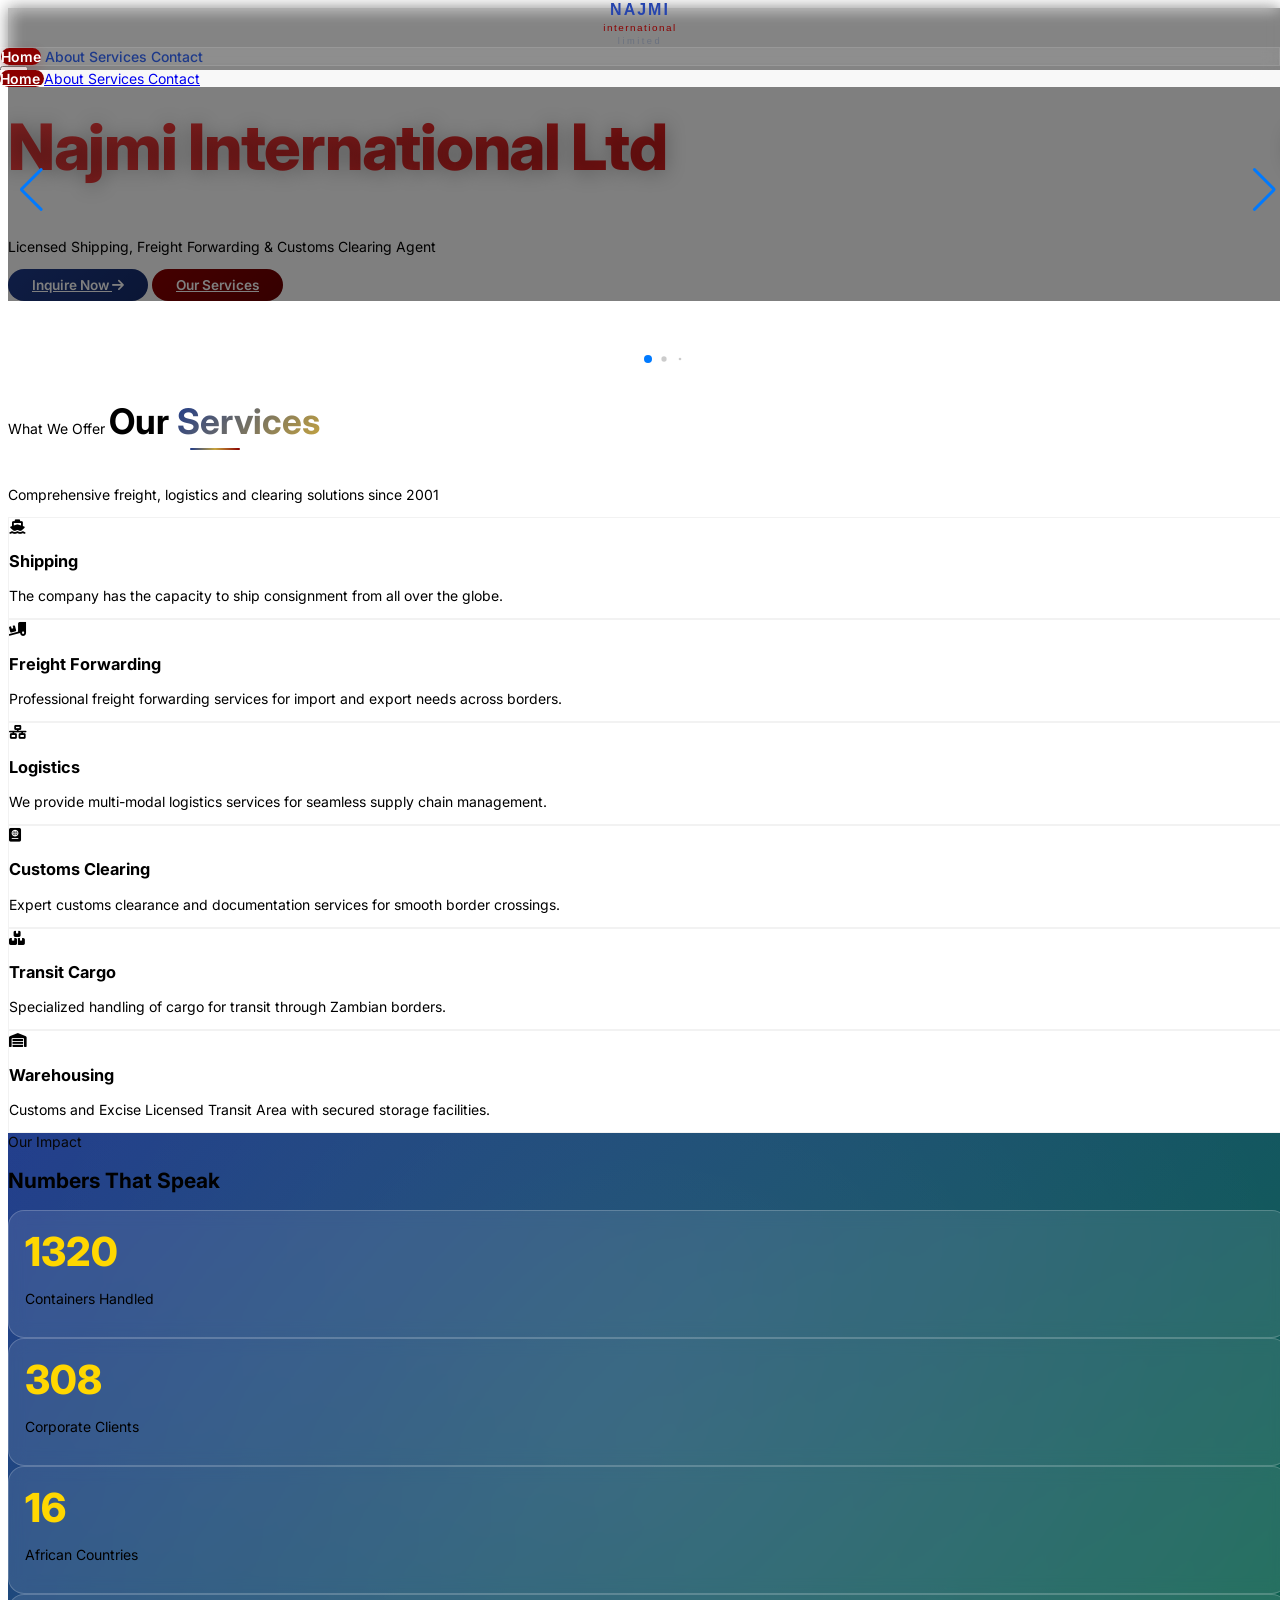
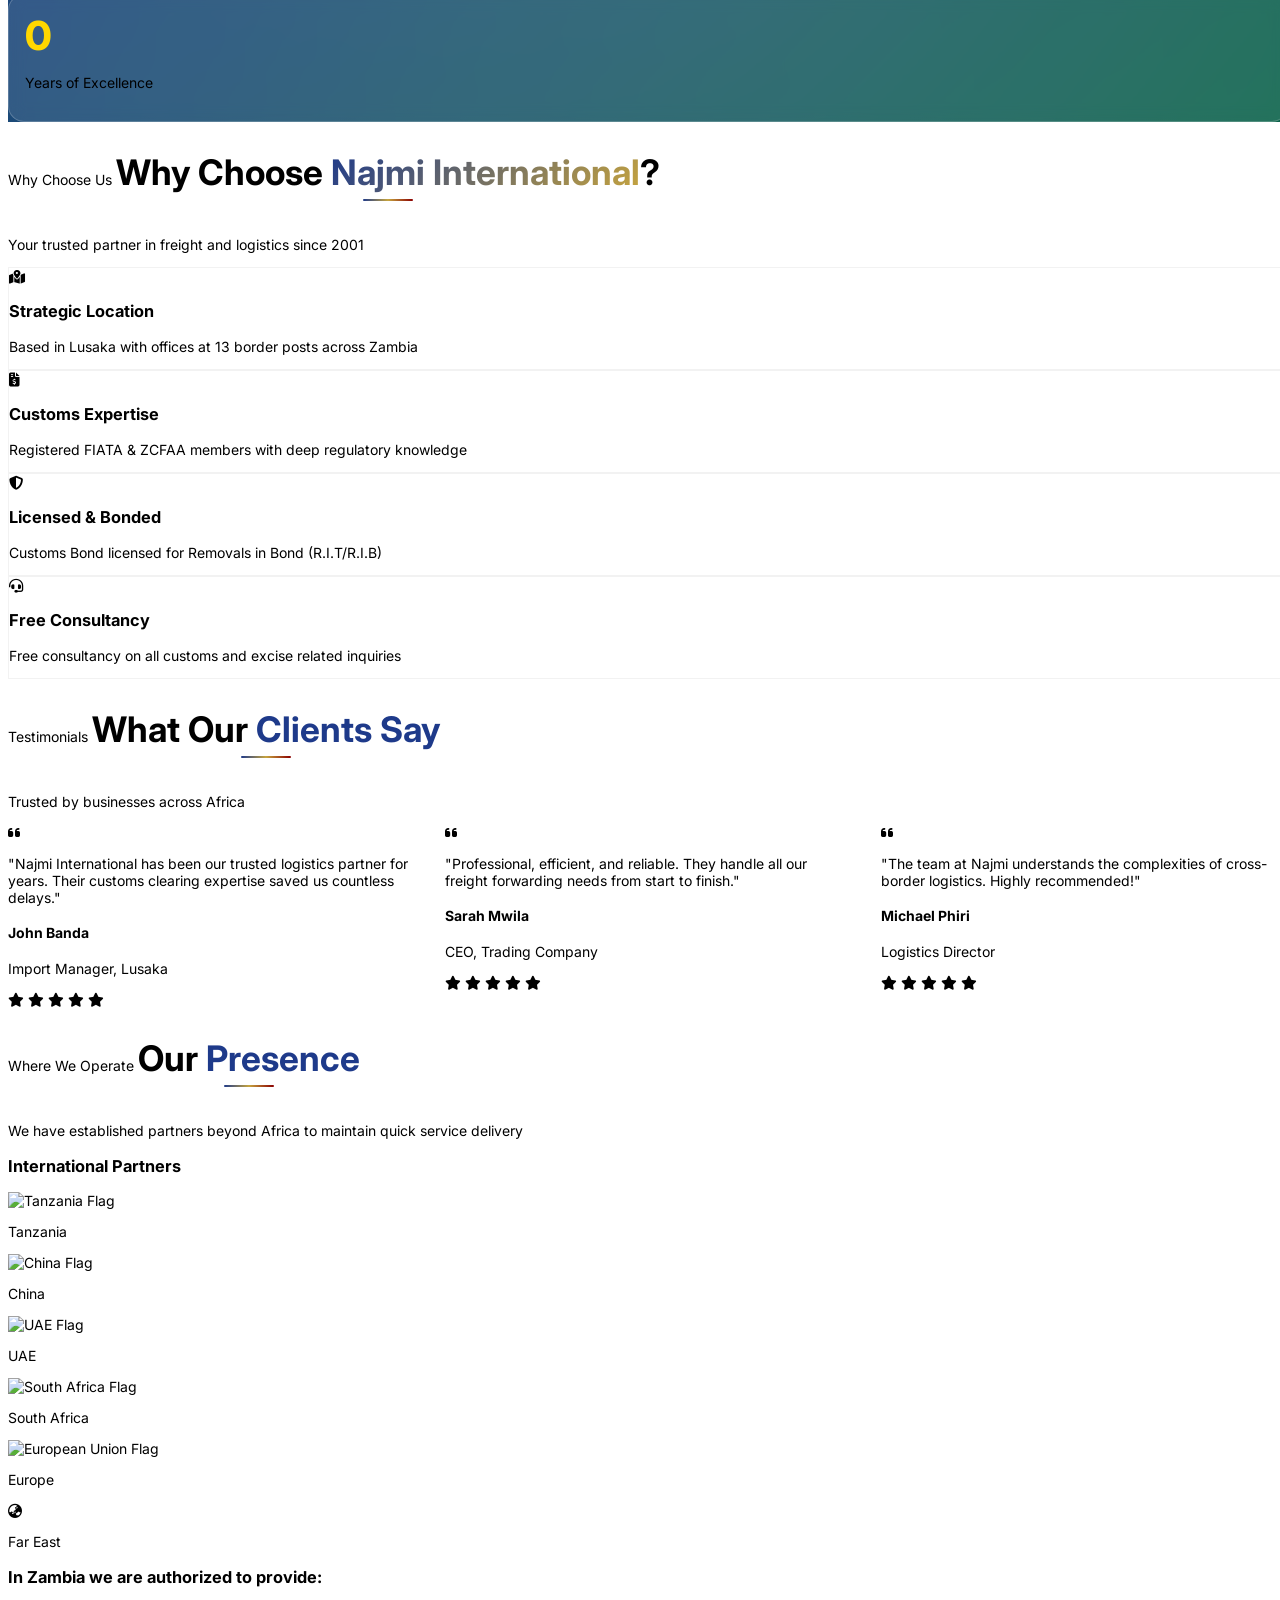
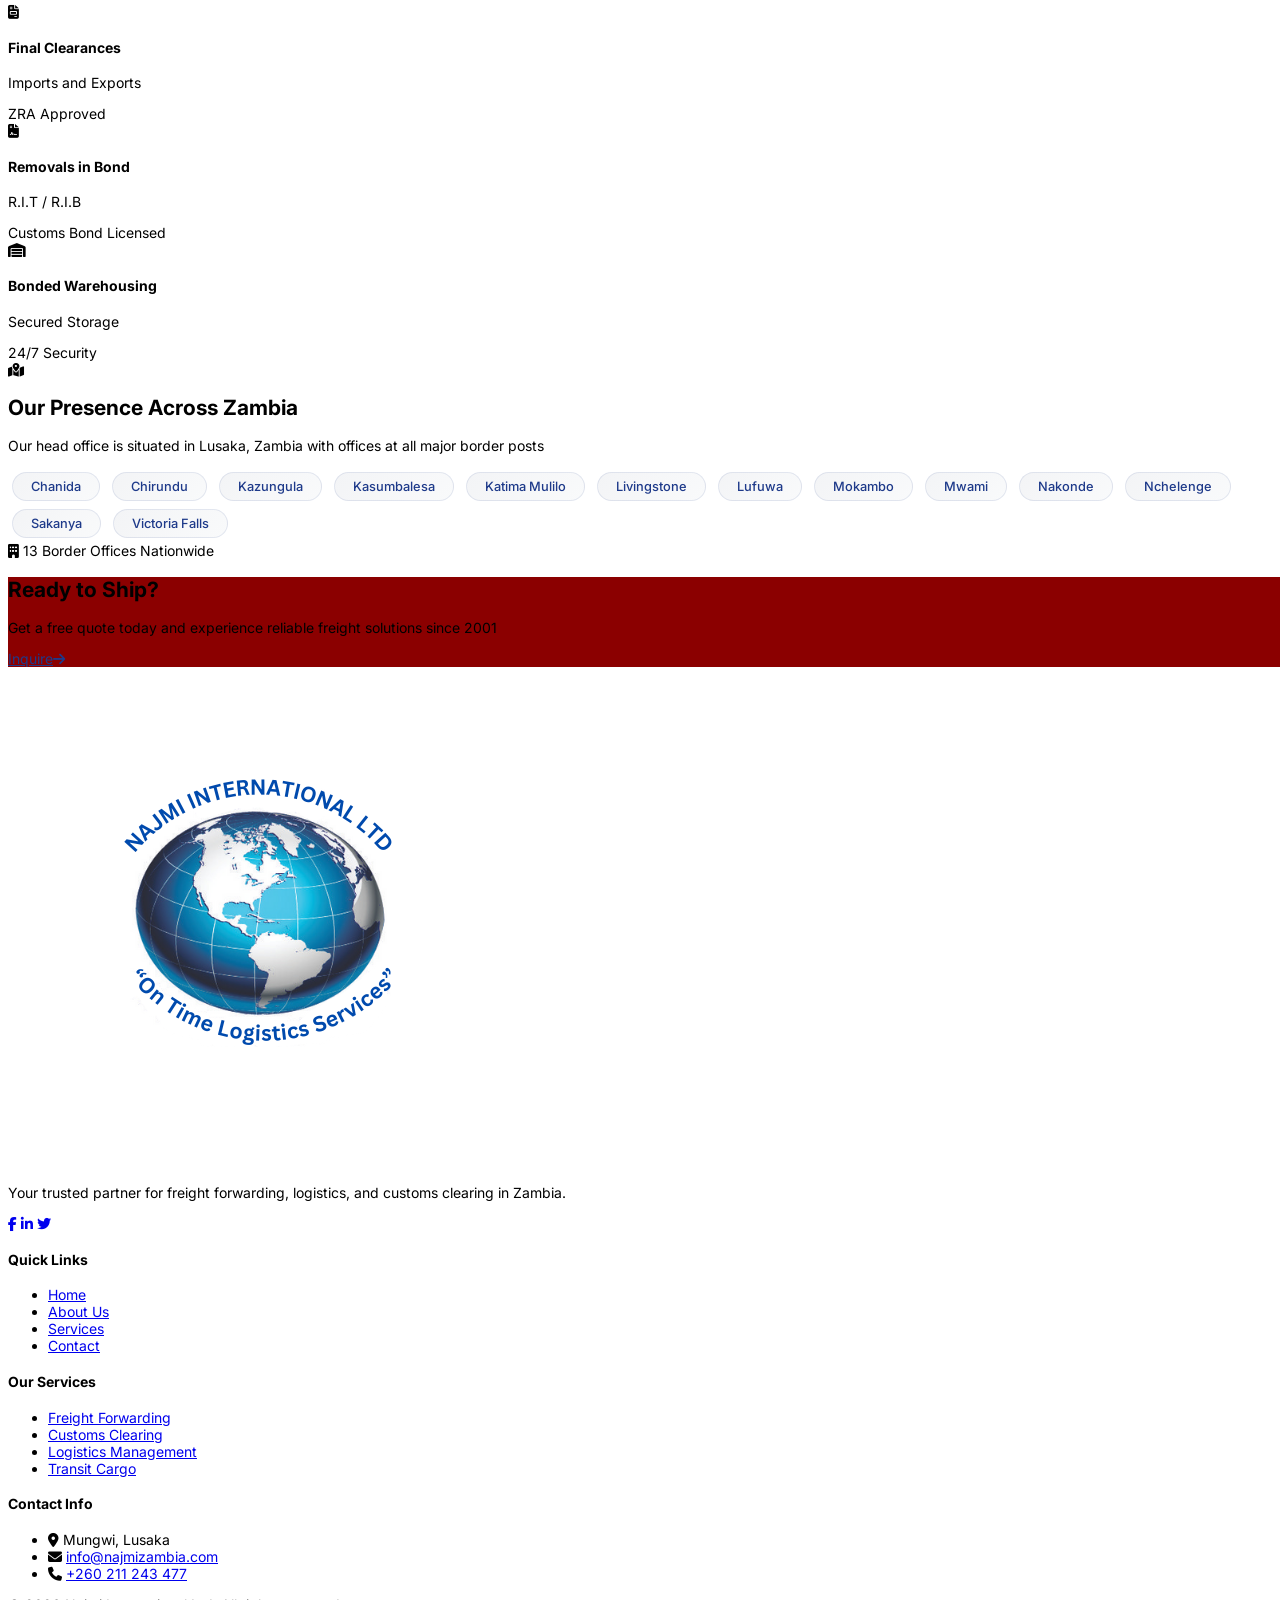
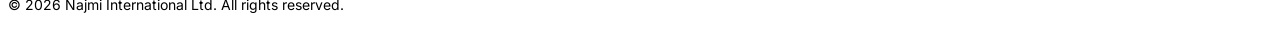
==== index.html @ b6bee26d "Initial commit - Najmi Website" ====
<!DOCTYPE html>
<html lang="en">
<head>
    <meta charset="UTF-8">
    <meta name="viewport" content="width=device-width, initial-scale=1.0">
    <title>Najmi International Ltd - Freight, Logistics & Clearing Services Zambia</title>
    <meta name="description" content="Najmi International Ltd provides freight forwarding, logistics, and customs clearing services in Lusaka, Zambia. Import, export, and transit cargo solutions since 2001.">
    
    <script src="https://cdn.tailwindcss.com"></script>
    <link rel="stylesheet" href="https://cdn.jsdelivr.net/npm/swiper@11/swiper-bundle.min.css"/>
    <link rel="stylesheet" href="https://cdnjs.cloudflare.com/ajax/libs/font-awesome/6.5.1/css/all.min.css">
    <link href="https://unpkg.com/aos@2.3.1/dist/aos.css" rel="stylesheet">
    <link href="https://fonts.googleapis.com/css2?family=Inter:opsz,wght@14..32,300;14..32,400;14..32,500;14..32,600;14..32,700;14..32,800&display=swap" rel="stylesheet">
    
    <style>
        /* ===== PREVENT HORIZONTAL SCROLL ON MOBILE ===== */
        html, body {
            overflow-x: hidden !important;
            width: 100% !important;
        }
        
        img {
            max-width: 100%;
            height: auto;
        }

        /* ===== FIX HERO IMAGES ZOOMING ON MOBILE ===== */
        @media (max-width: 768px) {
            .heroSwiper .swiper-slide .absolute.inset-0.bg-cover {
                background-size: contain !important;
                background-color: #0a1628 !important;
                background-position: center !important;
            }
        }

        :root {
            --primary-blue: #1E3A8A;
            --primary-blue-dark: #152C6B;
            --primary-blue-light: #2563EB;
            --dark-red: #8B0000;
            --dark-red-dark: #6B0000;
            --accent-gold: #C6A43F;
            --accent-gold-light: #D4B85C;
            --light-bg: #F8F9FA;
            --card-bg: #FFFFFF;
        }
        
        body {
            font-family: 'Inter', system-ui, -apple-system, sans-serif;
            font-size: 14px;
        }
        
        #navbar { transition: none !important; }
        
        .hero-heading {
            font-size: 2.5rem;
            font-weight: 800;
            letter-spacing: -0.02em;
            background: linear-gradient(135deg, #FFFFFF, rgba(255,255,255,0.9));
            -webkit-background-clip: text;
            background-clip: text;
            color: transparent;
            text-shadow: 0 2px 20px rgba(0,0,0,0.3);
        }
        
        /* Red hero heading for truck slide */
        .hero-heading-red {
            font-size: 2.5rem;
            font-weight: 800;
            letter-spacing: -0.02em;
            background: linear-gradient(135deg, #FF4444, #CC0000);
            -webkit-background-clip: text;
            background-clip: text;
            color: transparent;
            text-shadow: 0 2px 20px rgba(0,0,0,0.3);
        }
        
        @media (min-width: 768px) {
            .hero-heading, .hero-heading-red { font-size: 3.5rem !important; }
        }
        @media (min-width: 1024px) {
            .hero-heading, .hero-heading-red { font-size: 4rem !important; }
        }
        
        /* Push content down on ALL slides */
        .slide-content {
            margin-top: 100px;
        }
        
        @media (max-width: 768px) {
            .slide-content {
                margin-top: 50px;
            }
        }
        
        /* Full dark overlay that covers entire slide */
        .slide-overlay-dark {
            position: absolute;
            inset: 0;
            background: rgba(0, 0, 0, 0.5);
            z-index: 5;
        }
        
        @keyframes floatPremium {
            0%, 100% { transform: translateY(0px) rotate(0deg); }
            50% { transform: translateY(-10px) rotate(2deg); }
        }
        .float-icon { animation: floatPremium 4s ease-in-out infinite; }
        
        .gradient-text {
            background: linear-gradient(135deg, var(--primary-blue), var(--accent-gold), var(--dark-red));
            -webkit-background-clip: text;
            background-clip: text;
            color: transparent;
            background-size: 200% 200%;
            animation: gradientShift 5s ease infinite;
        }
        
        @keyframes gradientShift {
            0%, 100% { background-position: 0% 50%; }
            50% { background-position: 100% 50%; }
        }
        
        /* Stats Section - Blue & Green Theme */
        .stats-bg {
            background: linear-gradient(135deg, #1E3A8A, #065f46);
            position: relative;
            overflow: hidden;
        }
        
        .stats-bg::before {
            content: '';
            position: absolute;
            top: -50%;
            left: -50%;
            width: 200%;
            height: 200%;
            background: radial-gradient(circle, rgba(255,255,255,0.08) 0%, transparent 70%);
            animation: rotateBg 20s linear infinite;
        }
        
        @keyframes rotateBg {
            from { transform: rotate(0deg); }
            to { transform: rotate(360deg); }
        }
        
        .service-card {
            position: relative;
            overflow: hidden;
            transition: all 0.5s cubic-bezier(0.4, 0, 0.2, 1);
            border: 1px solid rgba(0,0,0,0.05);
            background: var(--card-bg);
        }
        
        .service-card::before {
            content: '';
            position: absolute;
            top: 0;
            left: -100%;
            width: 100%;
            height: 100%;
            background: linear-gradient(90deg, transparent, rgba(30, 58, 138, 0.08), rgba(198, 164, 63, 0.05), transparent);
            transition: left 0.6s ease;
            pointer-events: none;
        }
        
        .service-card:hover::before { left: 100%; }
        .service-card:hover { 
            transform: translateY(-8px); 
            box-shadow: 0 20px 35px -15px rgba(30, 58, 138, 0.2);
        }
        
        .stats-card { 
            transition: all 0.4s cubic-bezier(0.4, 0, 0.2, 1);
            backdrop-filter: blur(8px);
            background: rgba(255,255,255,0.1);
            border-radius: 16px;
            padding: 1rem;
            border: 1px solid rgba(255,255,255,0.2);
        }
        .stats-card:hover { 
            transform: translateY(-5px) scale(1.02);
            background: rgba(255,255,255,0.2);
        }
        
        .why-card { 
            transition: all 0.5s cubic-bezier(0.4, 0, 0.2, 1);
            background: var(--card-bg);
            border: 1px solid rgba(0,0,0,0.05);
        }
        .why-card:hover { 
            transform: translateY(-5px); 
            box-shadow: 0 20px 30px -12px rgba(30, 58, 138, 0.12);
            border-color: var(--primary-blue);
        }
        
        .testimonial-card { 
            transition: all 0.5s cubic-bezier(0.4, 0, 0.2, 1);
            background: var(--card-bg);
        }
        .testimonial-card:hover { 
            transform: translateY(-5px); 
            box-shadow: 0 20px 35px -15px rgba(30, 58, 138, 0.15);
        }
        
        .btn-primary {
            background: linear-gradient(135deg, var(--primary-blue), var(--primary-blue-dark));
            color: white;
            padding: 8px 24px;
            border-radius: 9999px;
            font-weight: 600;
            font-size: 0.85rem;
            transition: all 0.4s ease;
            display: inline-block;
        }
        
        .btn-primary:hover {
            transform: translateY(-3px);
            box-shadow: 0 12px 25px -8px rgba(30, 58, 138, 0.4);
        }
        
        .btn-secondary {
            background: linear-gradient(135deg, var(--dark-red), var(--dark-red-dark));
            color: white;
            padding: 8px 24px;
            border-radius: 9999px;
            font-weight: 600;
            font-size: 0.85rem;
            transition: all 0.4s ease;
            display: inline-block;
        }
        
        .btn-secondary:hover {
            transform: translateY(-3px);
            box-shadow: 0 12px 25px -8px rgba(139, 0, 0, 0.4);
        }
        
        .section-title {
            position: relative;
            display: inline-block;
            font-size: 1.8rem;
        }
        
        @media (min-width: 768px) {
            .section-title { font-size: 2.2rem !important; }
        }
        
        .section-title::after {
            content: '';
            position: absolute;
            bottom: -8px;
            left: 50%;
            transform: translateX(-50%);
            width: 50px;
            height: 2px;
            background: linear-gradient(90deg, var(--primary-blue), var(--accent-gold), var(--dark-red));
            border-radius: 2px;
        }
        
        .counter {
            font-size: 2rem;
            font-weight: 800;
            color: #FFD700;
        }
        
        @media (min-width: 768px) {
            .counter { font-size: 2.5rem; }
        }
        
        /* New Card Styles */
        .auth-card {
            transition: all 0.4s cubic-bezier(0.4, 0, 0.2, 1);
        }
        .auth-card:hover {
            transform: translateY(-8px) scale(1.02);
        }
        
        /* Pulse animation for cards */
        @keyframes cardPulse {
            0% { box-shadow: 0 0 0 0 rgba(30, 58, 138, 0.2); }
            70% { box-shadow: 0 0 0 10px rgba(30, 58, 138, 0); }
            100% { box-shadow: 0 0 0 0 rgba(30, 58, 138, 0); }
        }
        .auth-card {
            animation: cardPulse 2.5s ease-out infinite;
        }
        .auth-card:hover {
            animation: none;
        }
        
        /* Office list styles */
        .office-item {
            display: inline-block;
            padding: 6px 18px;
            margin: 4px;
            background: linear-gradient(135deg, #F3F4F6, #F9FAFB);
            color: #1E3A8A;
            font-size: 0.8rem;
            font-weight: 500;
            border-radius: 30px;
            transition: all 0.3s ease;
            border: 1px solid rgba(30, 58, 138, 0.1);
        }
        .office-item:hover {
            background: #1E3A8A;
            color: white;
            transform: translateY(-2px);
            border-color: #1E3A8A;
        }
    </style>
</head>
<body class="bg-[#F8F9FA]">
    
    <div id="navbar-placeholder"></div>
    
    <!-- Hero Swiper -->
    <section class="pt-16">
        <div class="swiper heroSwiper h-[85vh] md:h-[80vh]">
            <div class="swiper-wrapper">
                <!-- FIRST SLIDE - Truck Image -->
                <div class="swiper-slide relative">
                    <div class="absolute inset-0 bg-cover bg-center" style="background-image: url('images/truck.png'); background-size: cover; background-position: center;"></div>
                    <div class="slide-overlay-dark"></div>
                    <div class="relative z-20 flex flex-col justify-center items-center h-full text-white text-center px-4 slide-content">
                        <div class="inline-block px-3 py-1 rounded-full bg-white/20 backdrop-blur-sm text-xs mb-3" data-aos="fade-up">
                            
                        </div>
                        <h1 class="text-3xl md:text-5xl lg:text-6xl font-bold mb-4 hero-heading-red" data-aos="fade-up" data-aos-delay="100">
                            Najmi International Ltd
                        </h1>
                        <p class="text-base md:text-lg mb-6 max-w-2xl" data-aos="fade-up" data-aos-delay="200">
                            Licensed Shipping, Freight Forwarding & Customs Clearing Agent
                        </p>
                        <div class="flex flex-col sm:flex-row gap-3 justify-center" data-aos="fade-up" data-aos-delay="300">
                            <a href="contact.html" class="btn-primary">
                                Inquire Now <i class="fas fa-arrow-right ml-2"></i>
                            </a>
                            <a href="services.html" class="btn-secondary">
                                Our Services </i>
                            </a>
                        </div>
                    </div>
                </div>
                
                <!-- SECOND SLIDE - Plane Image -->
                <div class="swiper-slide relative">
                    <div class="absolute inset-0 bg-cover bg-center" style="background-image: url('images/plane.png'); background-size: cover; background-position: center;"></div>
                    <div class="slide-overlay-dark"></div>
                    <div class="relative z-20 flex flex-col justify-center items-center h-full text-white text-center px-4 slide-content">
                        <div class="inline-block px-3 py-1 rounded-full bg-white/20 backdrop-blur-sm text-xs mb-3" data-aos="fade-up">
                            
                        </div>
                        <h2 class="text-3xl md:text-5xl lg:text-6xl font-bold mb-4 hero-heading" data-aos="fade-up" data-aos-delay="100">
                            Global Air Cargo
                        </h2>
                        <p class="text-base md:text-lg mb-6 max-w-2xl" data-aos="fade-up" data-aos-delay="200">
                            Fast and reliable air freight solutions worldwide
                        </p>
                        <div data-aos="fade-up" data-aos-delay="300">
                            <a href="services.html" class="btn-secondary">
                                Learn More <i class="fas fa-arrow-right ml-2"></i>
                            </a>
                        </div>
                    </div>
                </div>
                
                <!-- THIRD SLIDE - Container Ship Image -->
                <div class="swiper-slide relative">
                    <div class="absolute inset-0 bg-cover bg-center" style="background-image: url('https://images.unsplash.com/photo-1586528116311-ad8dd3c8310d?w=1920&h=1080&fit=crop'); background-size: cover;"></div>
                    <div class="slide-overlay-dark"></div>
                    <div class="relative z-20 flex flex-col justify-center items-center h-full text-white text-center px-4 slide-content">
                        <div class="inline-block px-3 py-1 rounded-full bg-white/20 backdrop-blur-sm text-xs mb-3" data-aos="fade-up">
                            <i class="fas fa-trophy mr-1"></i> Since 2001
                        </div>
                        <h2 class="text-3xl md:text-5xl lg:text-6xl font-bold mb-4 hero-heading" data-aos="fade-up" data-aos-delay="100">
                            On Time Logistic Services
                        </h2>
                        <p class="text-base md:text-lg mb-6 max-w-2xl" data-aos="fade-up" data-aos-delay="200">
                            Reliable cargo solutions across Africa and worldwide
                        </p>
                        <div data-aos="fade-up" data-aos-delay="300">
                            <a href="services.html" class="btn-secondary">
                                Learn More <i class="fas fa-arrow-right ml-2"></i>
                            </a>
                        </div>
                    </div>
                </div>
                
                <!-- FOURTH SLIDE - Container Ship at Sea -->
                <div class="swiper-slide relative">
                    <div class="absolute inset-0 bg-cover bg-center" style="background-image: url('https://images.unsplash.com/photo-1494412574643-ff11b0a5c1c3?w=1920&h=1080&fit=crop'); background-size: cover;"></div>
                    <div class="slide-overlay-dark"></div>
                    <div class="relative z-20 flex flex-col justify-center items-center h-full text-white text-center px-4 slide-content">
                        <div class="inline-block px-3 py-1 rounded-full bg-white/20 backdrop-blur-sm text-xs mb-3" data-aos="fade-up">
                            <i class="fas fa-globe-africa mr-1"></i> FIATA & ZCFAA Member
                        </div>
                        <h2 class="text-3xl md:text-5xl lg:text-6xl font-bold mb-4 hero-heading" data-aos="fade-up" data-aos-delay="100">
                            Global Logistics Partner
                        </h2>
                        <p class="text-base md:text-lg mb-6 max-w-2xl" data-aos="fade-up" data-aos-delay="200">
                            Connecting Zambia to the world through seamless freight solutions
                        </p>
                        <div data-aos="fade-up" data-aos-delay="300">
                            <a href="contact.html" class="btn-primary">
                                Contact Us <i class="fas fa-arrow-right ml-2"></i>
                            </a>
                        </div>
                    </div>
                </div>
            </div>
            <div class="swiper-pagination"></div>
            <div class="swiper-button-next text-white"></div>
            <div class="swiper-button-prev text-white"></div>
        </div>
    </section>
    
    <!-- Services Section -->
    <section class="py-16 px-6">
        <div class="container mx-auto">
            <div class="text-center mb-10">
                <span class="text-xs uppercase tracking-wider text-[#1E3A8A] font-semibold" data-aos="fade-up">What We Offer</span>
                <h2 class="text-2xl md:text-3xl font-bold mt-2 section-title" data-aos="fade-up" data-aos-delay="50">
                    Our <span class="gradient-text">Services</span>
                </h2>
                <p class="text-gray-600 text-sm max-w-2xl mx-auto mt-4" data-aos="fade-up" data-aos-delay="100">
                    Comprehensive freight, logistics and clearing solutions since 2001
                </p>
            </div>
            
            <div class="grid md:grid-cols-2 lg:grid-cols-3 gap-5">
                <!-- Shipping -->
                <div class="service-card bg-white rounded-xl p-5 shadow-md" data-aos="fade-up" data-aos-delay="0">
                    <div class="w-12 h-12 rounded-xl bg-blue-100 flex items-center justify-center mb-3 float-icon">
                        <i class="fas fa-ship text-xl text-blue-700"></i>
                    </div>
                    <h3 class="font-bold text-base mb-2">Shipping</h3>
                    <p class="text-gray-600 text-xs leading-relaxed">The company has the capacity to ship consignment from all over the globe.</p>
                </div>
                
                <!-- Freight Forwarding -->
                <div class="service-card bg-white rounded-xl p-5 shadow-md" data-aos="fade-up" data-aos-delay="100">
                    <div class="w-12 h-12 rounded-xl bg-red-100 flex items-center justify-center mb-3 float-icon" style="animation-delay: 0.5s;">
                        <i class="fas fa-truck-ramp-box text-xl text-red-700"></i>
                    </div>
                    <h3 class="font-bold text-base mb-2">Freight Forwarding</h3>
                    <p class="text-gray-600 text-xs leading-relaxed">Professional freight forwarding services for import and export needs across borders.</p>
                </div>
                
                <!-- Logistics -->
                <div class="service-card bg-white rounded-xl p-5 shadow-md" data-aos="fade-up" data-aos-delay="200">
                    <div class="w-12 h-12 rounded-xl bg-blue-100 flex items-center justify-center mb-3 float-icon" style="animation-delay: 1s;">
                        <i class="fas fa-network-wired text-xl text-blue-700"></i>
                    </div>
                    <h3 class="font-bold text-base mb-2">Logistics</h3>
                    <p class="text-gray-600 text-xs leading-relaxed">We provide multi-modal logistics services for seamless supply chain management.</p>
                </div>
                
                <!-- Customs Clearing -->
                <div class="service-card bg-white rounded-xl p-5 shadow-md" data-aos="fade-up" data-aos-delay="300">
                    <div class="w-12 h-12 rounded-xl bg-red-100 flex items-center justify-center mb-3 float-icon" style="animation-delay: 1.5s;">
                        <i class="fas fa-passport text-xl text-red-700"></i>
                    </div>
                    <h3 class="font-bold text-base mb-2">Customs Clearing</h3>
                    <p class="text-gray-600 text-xs leading-relaxed">Expert customs clearance and documentation services for smooth border crossings.</p>
                </div>
                
                <!-- Transit Cargo -->
                <div class="service-card bg-white rounded-xl p-5 shadow-md" data-aos="fade-up" data-aos-delay="400">
                    <div class="w-12 h-12 rounded-xl bg-blue-100 flex items-center justify-center mb-3 float-icon" style="animation-delay: 2s;">
                        <i class="fas fa-boxes text-xl text-blue-700"></i>
                    </div>
                    <h3 class="font-bold text-base mb-2">Transit Cargo</h3>
                    <p class="text-gray-600 text-xs leading-relaxed">Specialized handling of cargo for transit through Zambian borders.</p>
                </div>
                
                <!-- Warehousing -->
                <div class="service-card bg-white rounded-xl p-5 shadow-md" data-aos="fade-up" data-aos-delay="500">
                    <div class="w-12 h-12 rounded-xl bg-red-100 flex items-center justify-center mb-3 float-icon" style="animation-delay: 2.5s;">
                        <i class="fas fa-warehouse text-xl text-red-700"></i>
                    </div>
                    <h3 class="font-bold text-base mb-2">Warehousing</h3>
                    <p class="text-gray-600 text-xs leading-relaxed">Customs and Excise Licensed Transit Area with secured storage facilities.</p>
                </div>
            </div>
        </div>
    </section>
    
    <!-- Stats Section - Blue & Green Theme -->
    <section class="stats-bg py-12 px-6 relative overflow-hidden">
        <div class="container mx-auto relative z-10">
            <div class="text-center mb-8">
                <span class="text-xs uppercase tracking-wider text-white/80 font-semibold" data-aos="fade-up">Our Impact</span>
                <h2 class="text-2xl md:text-3xl font-bold mt-2 text-white" data-aos="fade-up" data-aos-delay="50">Numbers That <span class="text-[#FFD700]">Speak</span></h2>
            </div>
            <div class="grid md:grid-cols-4 gap-4 text-center text-white">
                <div class="stats-card" data-aos="zoom-in" data-aos-delay="0">
                    <div class="text-3xl md:text-4xl font-extrabold mb-1 counter" data-target="1500">0</div>
                    <p class="text-[10px] uppercase tracking-wider text-white/80">Containers Handled</p>
                </div>
                <div class="stats-card" data-aos="zoom-in" data-aos-delay="100">
                    <div class="text-3xl md:text-4xl font-extrabold mb-1 counter" data-target="350">0</div>
                    <p class="text-[10px] uppercase tracking-wider text-white/80">Corporate Clients</p>
                </div>
                <div class="stats-card" data-aos="zoom-in" data-aos-delay="200">
                    <div class="text-3xl md:text-4xl font-extrabold mb-1 counter" data-target="18">0</div>
                    <p class="text-[10px] uppercase tracking-wider text-white/80">African Countries</p>
                </div>
                <div class="stats-card" data-aos="zoom-in" data-aos-delay="300">
                    <div class="text-3xl md:text-4xl font-extrabold mb-1 counter" data-target="24">0</div>
                    <p class="text-[10px] uppercase tracking-wider text-white/80">Years of Excellence</p>
                </div>
            </div>
        </div>
    </section>
    
    <!-- Why Choose Us -->
    <section class="py-16 px-6 bg-[#F8F9FA]">
        <div class="container mx-auto">
            <div class="text-center mb-10">
                <span class="text-xs uppercase tracking-wider text-[#1E3A8A] font-semibold" data-aos="fade-up">Why Choose Us</span>
                <h2 class="text-2xl md:text-3xl font-bold mt-2 section-title" data-aos="fade-up" data-aos-delay="50">Why Choose <span class="gradient-text">Najmi International</span>?</h2>
                <p class="text-gray-600 text-sm max-w-2xl mx-auto mt-4" data-aos="fade-up" data-aos-delay="100">Your trusted partner in freight and logistics since 2001</p>
            </div>
            
            <div class="grid md:grid-cols-2 lg:grid-cols-4 gap-5">
                <div class="why-card text-center p-5 rounded-xl bg-white shadow-sm" data-aos="flip-left" data-aos-delay="0">
                    <div class="w-14 h-14 rounded-xl flex items-center justify-center mx-auto mb-3 bg-blue-50">
                        <i class="fas fa-map-marked-alt text-xl text-blue-700"></i>
                    </div>
                    <h3 class="font-bold mb-2">Strategic Location</h3>
                    <p class="text-gray-600 text-xs leading-relaxed">Based in Lusaka with offices at 13 border posts across Zambia</p>
                </div>
                
                <div class="why-card text-center p-5 rounded-xl bg-white shadow-sm" data-aos="flip-left" data-aos-delay="100">
                    <div class="w-14 h-14 rounded-xl flex items-center justify-center mx-auto mb-3 bg-red-50">
                        <i class="fas fa-file-invoice-dollar text-xl text-red-700"></i>
                    </div>
                    <h3 class="font-bold mb-2">Customs Expertise</h3>
                    <p class="text-gray-600 text-xs leading-relaxed">Registered FIATA & ZCFAA members with deep regulatory knowledge</p>
                </div>
                
                <div class="why-card text-center p-5 rounded-xl bg-white shadow-sm" data-aos="flip-left" data-aos-delay="200">
                    <div class="w-14 h-14 rounded-xl flex items-center justify-center mx-auto mb-3 bg-blue-50">
                        <i class="fas fa-shield-alt text-xl text-blue-700"></i>
                    </div>
                    <h3 class="font-bold mb-2">Licensed & Bonded</h3>
                    <p class="text-gray-600 text-xs leading-relaxed">Customs Bond licensed for Removals in Bond (R.I.T/R.I.B)</p>
                </div>
                
                <div class="why-card text-center p-5 rounded-xl bg-white shadow-sm" data-aos="flip-left" data-aos-delay="300">
                    <div class="w-14 h-14 rounded-xl flex items-center justify-center mx-auto mb-3 bg-red-50">
                        <i class="fas fa-headset text-xl text-red-700"></i>
                    </div>
                    <h3 class="font-bold mb-2">Free Consultancy</h3>
                    <p class="text-gray-600 text-xs leading-relaxed">Free consultancy on all customs and excise related inquiries</p>
                </div>
            </div>
        </div>
    </section>
    
    <!-- Testimonials -->
    <section class="py-16 px-6">
        <div class="container mx-auto">
            <div class="text-center mb-10">
                <span class="text-xs uppercase tracking-wider text-[#1E3A8A] font-semibold" data-aos="fade-up">Testimonials</span>
                <h2 class="text-2xl md:text-3xl font-bold mt-2 section-title" data-aos="fade-up" data-aos-delay="50">What Our <span style="color: var(--primary-blue);">Clients Say</span></h2>
                <p class="text-gray-600 text-sm max-w-2xl mx-auto mt-4" data-aos="fade-up" data-aos-delay="100">Trusted by businesses across Africa</p>
            </div>
            
            <div class="swiper testimonialSwiper">
                <div class="swiper-wrapper">
                    <div class="swiper-slide">
                        <div class="testimonial-card bg-white rounded-xl p-6 shadow-md text-center">
                            <div class="w-12 h-12 rounded-full bg-blue-50 flex items-center justify-center mx-auto mb-3">
                                <i class="fas fa-quote-left text-lg text-blue-700"></i>
                            </div>
                            <p class="text-gray-600 mb-4 leading-relaxed text-sm">"Najmi International has been our trusted logistics partner for years. Their customs clearing expertise saved us countless delays."</p>
                            <h4 class="font-bold">John Banda</h4>
                            <p class="text-gray-500 text-xs">Import Manager, Lusaka</p>
                            <div class="flex justify-center mt-2 gap-1">
                                <i class="fas fa-star text-[#C6A43F] text-[10px]"></i>
                                <i class="fas fa-star text-[#C6A43F] text-[10px]"></i>
                                <i class="fas fa-star text-[#C6A43F] text-[10px]"></i>
                                <i class="fas fa-star text-[#C6A43F] text-[10px]"></i>
                                <i class="fas fa-star text-[#C6A43F] text-[10px]"></i>
                            </div>
                        </div>
                    </div>
                    
                    <div class="swiper-slide">
                        <div class="testimonial-card bg-white rounded-xl p-6 shadow-md text-center">
                            <div class="w-12 h-12 rounded-full bg-red-50 flex items-center justify-center mx-auto mb-3">
                                <i class="fas fa-quote-left text-lg text-red-700"></i>
                            </div>
                            <p class="text-gray-600 mb-4 leading-relaxed text-sm">"Professional, efficient, and reliable. They handle all our freight forwarding needs from start to finish."</p>
                            <h4 class="font-bold">Sarah Mwila</h4>
                            <p class="text-gray-500 text-xs">CEO, Trading Company</p>
                            <div class="flex justify-center mt-2 gap-1">
                                <i class="fas fa-star text-[#C6A43F] text-[10px]"></i>
                                <i class="fas fa-star text-[#C6A43F] text-[10px]"></i>
                                <i class="fas fa-star text-[#C6A43F] text-[10px]"></i>
                                <i class="fas fa-star text-[#C6A43F] text-[10px]"></i>
                                <i class="fas fa-star text-[#C6A43F] text-[10px]"></i>
                            </div>
                        </div>
                    </div>
                    
                    <div class="swiper-slide">
                        <div class="testimonial-card bg-white rounded-xl p-6 shadow-md text-center">
                            <div class="w-12 h-12 rounded-full bg-blue-50 flex items-center justify-center mx-auto mb-3">
                                <i class="fas fa-quote-left text-lg text-blue-700"></i>
                            </div>
                            <p class="text-gray-600 mb-4 leading-relaxed text-sm">"The team at Najmi understands the complexities of cross-border logistics. Highly recommended!"</p>
                            <h4 class="font-bold">Michael Phiri</h4>
                            <p class="text-gray-500 text-xs">Logistics Director</p>
                            <div class="flex justify-center mt-2 gap-1">
                                <i class="fas fa-star text-[#C6A43F] text-[10px]"></i>
                                <i class="fas fa-star text-[#C6A43F] text-[10px]"></i>
                                <i class="fas fa-star text-[#C6A43F] text-[10px]"></i>
                                <i class="fas fa-star text-[#C6A43F] text-[10px]"></i>
                                <i class="fas fa-star text-[#C6A43F] text-[10px]"></i>
                            </div>
                        </div>
                    </div>
                </div>
                <div class="swiper-pagination mt-6"></div>
            </div>
        </div>
    </section>
    
    <!-- Coverage Section - WITH FLAGS -->
    <section class="py-16 px-6 bg-[#F8F9FA]">
        <div class="container mx-auto">
            <div class="text-center mb-10">
                <span class="text-xs uppercase tracking-wider text-[#1E3A8A] font-semibold" data-aos="fade-up">Where We Operate</span>
                <h2 class="text-2xl md:text-3xl font-bold mt-2 section-title" data-aos="fade-up" data-aos-delay="50">Our <span style="color: var(--primary-blue);">Presence</span></h2>
                <p class="text-gray-600 text-sm max-w-2xl mx-auto mt-4" data-aos="fade-up" data-aos-delay="100">We have established partners beyond Africa to maintain quick service delivery</p>
            </div>
            
            <!-- International Partners - WITH FLAGS -->
            <div class="mb-12" data-aos="fade-up" data-aos-delay="150">
                <h3 class="text-center text-lg font-bold mb-6">International <span class="text-blue-700">Partners</span></h3>
                <div class="grid grid-cols-2 md:grid-cols-3 lg:grid-cols-6 gap-4">
                    <div class="bg-white rounded-xl p-4 text-center shadow-md hover:shadow-lg transition group">
                        <img src="https://flagcdn.com/w80/tz.png" alt="Tanzania Flag" class="w-12 h-8 mx-auto mb-2 shadow-sm rounded object-cover group-hover:scale-105 transition">
                        <p class="font-semibold text-sm">Tanzania</p>
                    </div>
                    <div class="bg-white rounded-xl p-4 text-center shadow-md hover:shadow-lg transition group">
                        <img src="https://flagcdn.com/w80/cn.png" alt="China Flag" class="w-12 h-8 mx-auto mb-2 shadow-sm rounded object-cover group-hover:scale-105 transition">
                        <p class="font-semibold text-sm">China</p>
                    </div>
                    <div class="bg-white rounded-xl p-4 text-center shadow-md hover:shadow-lg transition group">
                        <img src="https://flagcdn.com/w80/ae.png" alt="UAE Flag" class="w-12 h-8 mx-auto mb-2 shadow-sm rounded object-cover group-hover:scale-105 transition">
                        <p class="font-semibold text-sm">UAE</p>
                    </div>
                    <div class="bg-white rounded-xl p-4 text-center shadow-md hover:shadow-lg transition group">
                        <img src="https://flagcdn.com/w80/za.png" alt="South Africa Flag" class="w-12 h-8 mx-auto mb-2 shadow-sm rounded object-cover group-hover:scale-105 transition">
                        <p class="font-semibold text-sm">South Africa</p>
                    </div>
                    <div class="bg-white rounded-xl p-4 text-center shadow-md hover:shadow-lg transition group">
                        <img src="https://flagcdn.com/w80/eu.png" alt="European Union Flag" class="w-12 h-8 mx-auto mb-2 shadow-sm rounded object-cover group-hover:scale-105 transition">
                        <p class="font-semibold text-sm">Europe</p>
                    </div>
                    <div class="bg-white rounded-xl p-4 text-center shadow-md hover:shadow-lg transition group">
                        <div class="w-12 h-8 mx-auto mb-2 flex items-center justify-center">
                            <i class="fas fa-globe-asia text-3xl text-blue-600 group-hover:scale-105 transition"></i>
                        </div>
                        <p class="font-semibold text-sm">Far East</p>
                    </div>
                </div>
            </div>
            
            <!-- Zambia Authorized Services - NEW BEAUTIFUL CARDS -->
            <div class="text-center" data-aos="fade-up" data-aos-delay="200">
                <h3 class="text-center text-lg font-bold mb-6">In Zambia we are authorized to provide:</h3>
                <div class="grid md:grid-cols-3 gap-6 max-w-4xl mx-auto">
                    <!-- Card 1 - Final Clearances -->
                    <div class="auth-card bg-white rounded-2xl p-5 shadow-lg hover:shadow-2xl transition-all duration-300 relative overflow-hidden group">
                        <div class="absolute top-0 right-0 w-20 h-20 bg-gradient-to-br from-blue-500/10 to-transparent rounded-bl-full"></div>
                        <div class="w-14 h-14 bg-gradient-to-br from-blue-500 to-blue-600 rounded-xl flex items-center justify-center mb-4 shadow-md group-hover:scale-110 transition-transform duration-300">
                            <i class="fas fa-file-invoice text-xl text-white"></i>
                        </div>
                        <h4 class="text-md font-bold text-gray-800 mb-1">Final Clearances</h4>
                        <p class="text-xs text-gray-500">Imports and Exports</p>
                        <div class="mt-3 inline-block px-3 py-1 bg-blue-100 text-blue-600 rounded-full text-xs font-medium">ZRA Approved</div>
                    </div>
                    
                    <!-- Card 2 - Removals in Bond -->
                    <div class="auth-card bg-white rounded-2xl p-5 shadow-lg hover:shadow-2xl transition-all duration-300 relative overflow-hidden group">
                        <div class="absolute top-0 right-0 w-20 h-20 bg-gradient-to-br from-red-500/10 to-transparent rounded-bl-full"></div>
                        <div class="w-14 h-14 bg-gradient-to-br from-red-500 to-red-600 rounded-xl flex items-center justify-center mb-4 shadow-md group-hover:scale-110 transition-transform duration-300">
                            <i class="fas fa-file-contract text-xl text-white"></i>
                        </div>
                        <h4 class="text-md font-bold text-gray-800 mb-1">Removals in Bond</h4>
                        <p class="text-xs text-gray-500">R.I.T / R.I.B</p>
                        <div class="mt-3 inline-block px-3 py-1 bg-red-100 text-red-600 rounded-full text-xs font-medium">Customs Bond Licensed</div>
                    </div>
                    
                    <!-- Card 3 - Bonded Warehousing -->
                    <div class="auth-card bg-white rounded-2xl p-5 shadow-lg hover:shadow-2xl transition-all duration-300 relative overflow-hidden group">
                        <div class="absolute top-0 right-0 w-20 h-20 bg-gradient-to-br from-emerald-500/10 to-transparent rounded-bl-full"></div>
                        <div class="w-14 h-14 bg-gradient-to-br from-emerald-500 to-emerald-600 rounded-xl flex items-center justify-center mb-4 shadow-md group-hover:scale-110 transition-transform duration-300">
                            <i class="fas fa-warehouse text-xl text-white"></i>
                        </div>
                        <h4 class="text-md font-bold text-gray-800 mb-1">Bonded Warehousing</h4>
                        <p class="text-xs text-gray-500">Secured Storage</p>
                        <div class="mt-3 inline-block px-3 py-1 bg-emerald-100 text-emerald-600 rounded-full text-xs font-medium">24/7 Security</div>
                    </div>
                </div>
            </div>
        </div>
    </section>
    
    <!-- Border Offices Section - Clean Simple List -->
    <section class="py-12 px-6 bg-white">
        <div class="container mx-auto text-center">
            <div data-aos="fade-up">
                <i class="fas fa-map-marked-alt text-3xl text-blue-700 mb-3"></i>
                <h2 class="text-xl md:text-2xl font-bold mb-3">Our Presence Across Zambia</h2>
                <div class="w-16 h-0.5 bg-gradient-to-r from-blue-700 to-red-700 mx-auto mb-4"></div>
                <p class="text-gray-600 text-sm max-w-2xl mx-auto mb-8">
                    Our head office is situated in Lusaka, Zambia with offices at all major border posts
                </p>
                <div class="flex flex-wrap justify-center gap-2 max-w-3xl mx-auto">
                    <span class="office-item">Chanida</span>
                    <span class="office-item">Chirundu</span>
                    <span class="office-item">Kazungula</span>
                    <span class="office-item">Kasumbalesa</span>
                    <span class="office-item">Katima Mulilo</span>
                    <span class="office-item">Livingstone</span>
                    <span class="office-item">Lufuwa</span>
                    <span class="office-item">Mokambo</span>
                    <span class="office-item">Mwami</span>
                    <span class="office-item">Nakonde</span>
                    <span class="office-item">Nchelenge</span>
                    <span class="office-item">Sakanya</span>
                    <span class="office-item">Victoria Falls</span>
                </div>
                <div class="mt-6">
                    <span class="inline-flex items-center gap-2 px-4 py-2 bg-blue-100 text-blue-700 rounded-full text-xs">
                        <i class="fas fa-building"></i> 13 Border Offices Nationwide
                    </span>
                </div>
            </div>
        </div>
    </section>
    
    <!-- CTA Section -->
    <section class="py-12 px-6" style="background-color: #8B0000;">
        <div class="container mx-auto text-center text-white">
            <h2 class="text-xl md:text-2xl font-bold mb-3" data-aos="fade-up">Ready to Ship?</h2>
            <p class="text-sm mb-5 max-w-xl mx-auto opacity-90" data-aos="fade-up" data-aos-delay="100">Get a free quote today and experience reliable freight solutions since 2001</p>
            <a href="contact.html" class="inline-block bg-white px-6 py-2 rounded-full font-semibold text-sm transition hover:scale-105 shadow-md" style="color: #1E3A8A;" data-aos="fade-up" data-aos-delay="200">
                Inquire<i class="fas fa-arrow-right ml-2 text-xs"></i>
            </a>
        </div>
    </section>
    
    <div id="footer-placeholder"></div>
    
    <script src="https://cdn.jsdelivr.net/npm/swiper@11/swiper-bundle.min.js"></script>
    <script src="https://unpkg.com/aos@2.3.1/dist/aos.js"></script>
    <script src="js/main.js"></script>
    <script src="js/slider.js"></script>
    <script src="js/include.js"></script>
    <script>
        AOS.init({ duration: 1000, once: true, offset: 100 });
        
        function animateCounters() {
            const counters = document.querySelectorAll('.counter');
            const triggerBottom = window.innerHeight * 0.8;
            
            counters.forEach(counter => {
                if (counter.getAttribute('data-animated') === 'true') return;
                
                const rect = counter.getBoundingClientRect();
                if (rect.top < triggerBottom) {
                    counter.setAttribute('data-animated', 'true');
                    const target = parseInt(counter.getAttribute('data-target'));
                    let current = 0;
                    const increment = target / 50;
                    
                    const updateCounter = () => {
                        if (current < target) {
                            current += increment;
                            counter.textContent = Math.ceil(current);
                            requestAnimationFrame(updateCounter);
                        } else {
                            counter.textContent = target;
                        }
                    };
                    updateCounter();
                }
            });
        }
        
        window.addEventListener('scroll', animateCounters);
        window.addEventListener('load', animateCounters);
        animateCounters();
        
        // Initialize Swiper
        const heroSwiper = new Swiper('.heroSwiper', {
            loop: true,
            autoplay: {
                delay: 5000,
                disableOnInteraction: false,
            },
            pagination: {
                el: '.swiper-pagination',
                clickable: true,
            },
            navigation: {
                nextEl: '.swiper-button-next',
                prevEl: '.swiper-button-prev',
            },
        });
        
        const testimonialSwiper = new Swiper('.testimonialSwiper', {
            loop: true,
            autoplay: {
                delay: 4000,
                disableOnInteraction: false,
            },
            pagination: {
                el: '.swiper-pagination',
                clickable: true,
            },
            breakpoints: {
                640: { slidesPerView: 1 },
                768: { slidesPerView: 2 },
                1024: { slidesPerView: 3 },
            },
        });
    </script>
</body>
</html>
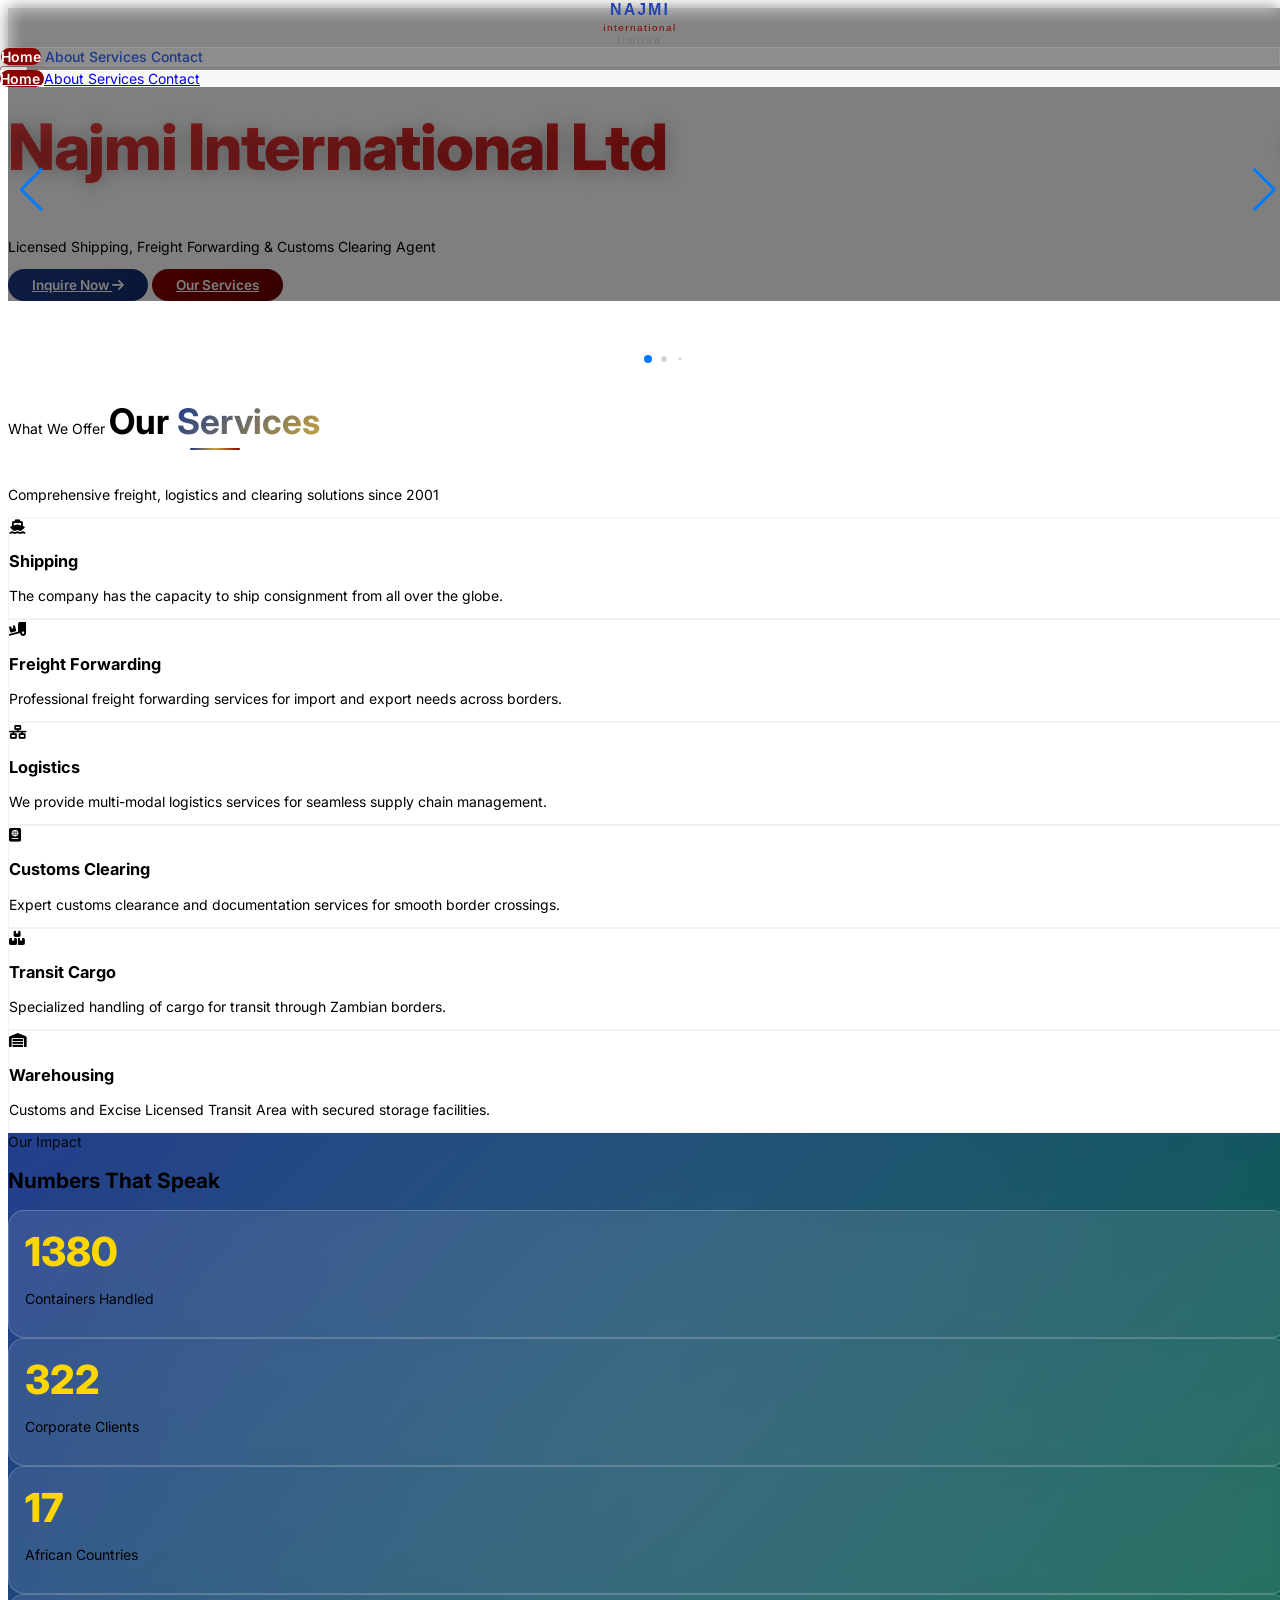
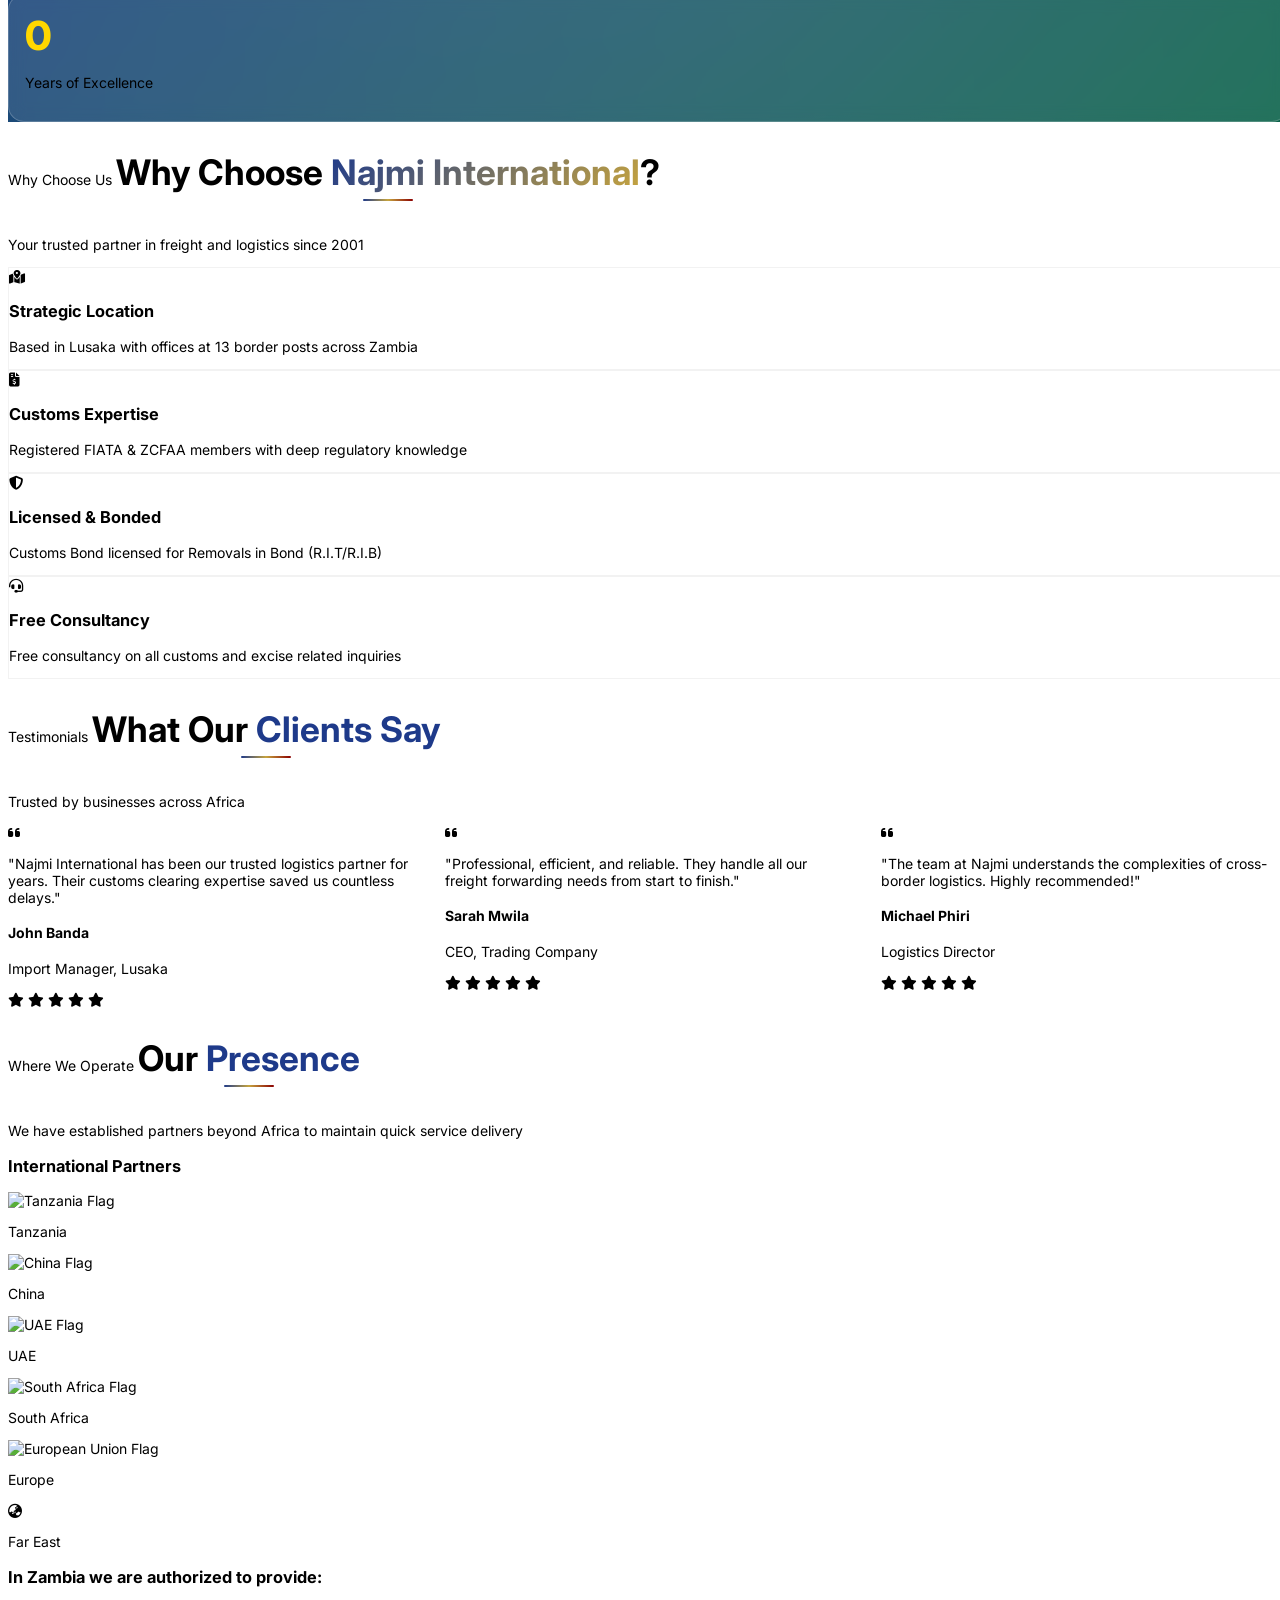
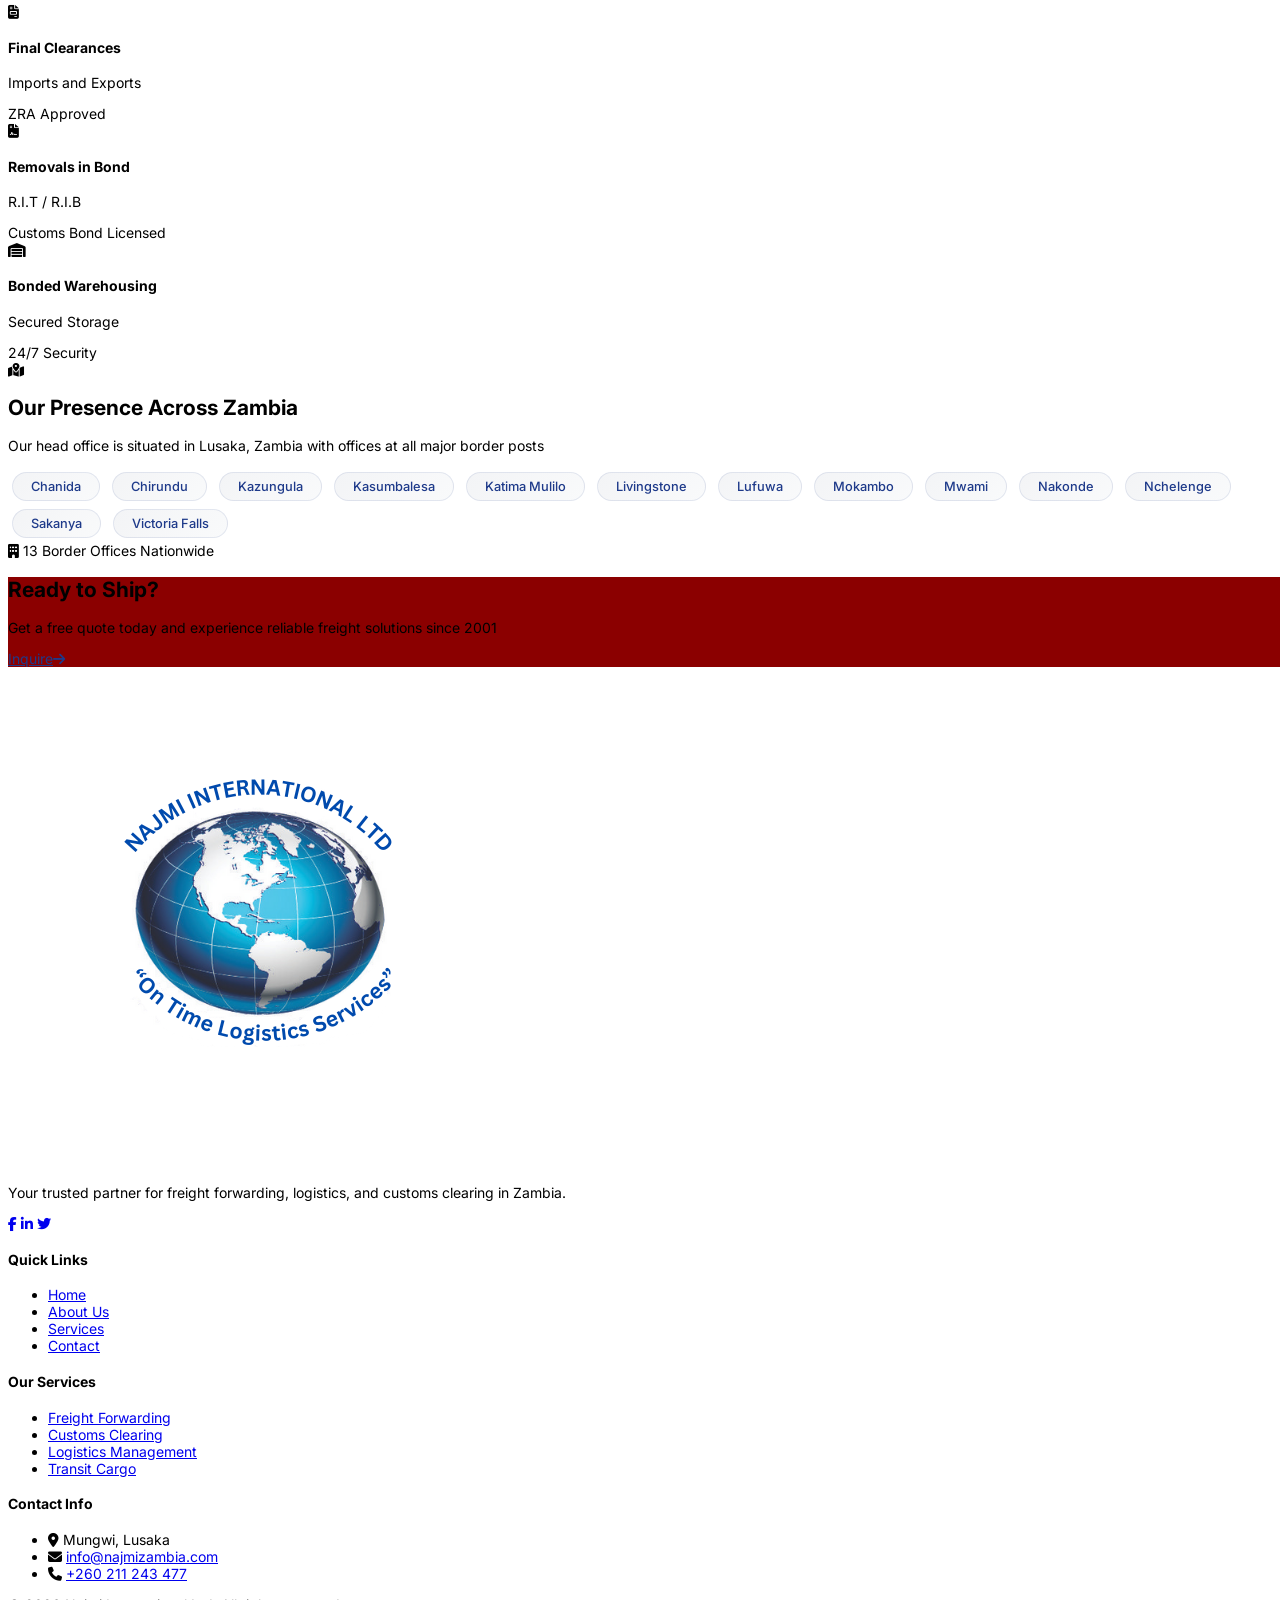
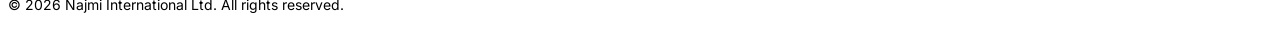
==== commit b4ba9217: "Fix hero slider - force 1 slide on mobile" ====
--- a/index.html
+++ b/index.html
@@ -798,7 +798,7 @@
         window.addEventListener('load', animateCounters);
         animateCounters();
         
-        // Initialize Swiper
+        // ===== HERO SWIPER - FIXED: FORCE 1 SLIDE =====
         const heroSwiper = new Swiper('.heroSwiper', {
             loop: true,
             autoplay: {
@@ -813,8 +813,25 @@
                 nextEl: '.swiper-button-next',
                 prevEl: '.swiper-button-prev',
             },
+            slidesPerView: 1,
+            spaceBetween: 0,
+            breakpoints: {
+                0: {
+                    slidesPerView: 1,
+                    spaceBetween: 0,
+                },
+                640: {
+                    slidesPerView: 1,
+                    spaceBetween: 0,
+                },
+                768: {
+                    slidesPerView: 1,
+                    spaceBetween: 0,
+                },
+            },
         });
         
+        // ===== TESTIMONIAL SWIPER =====
         const testimonialSwiper = new Swiper('.testimonialSwiper', {
             loop: true,
             autoplay: {
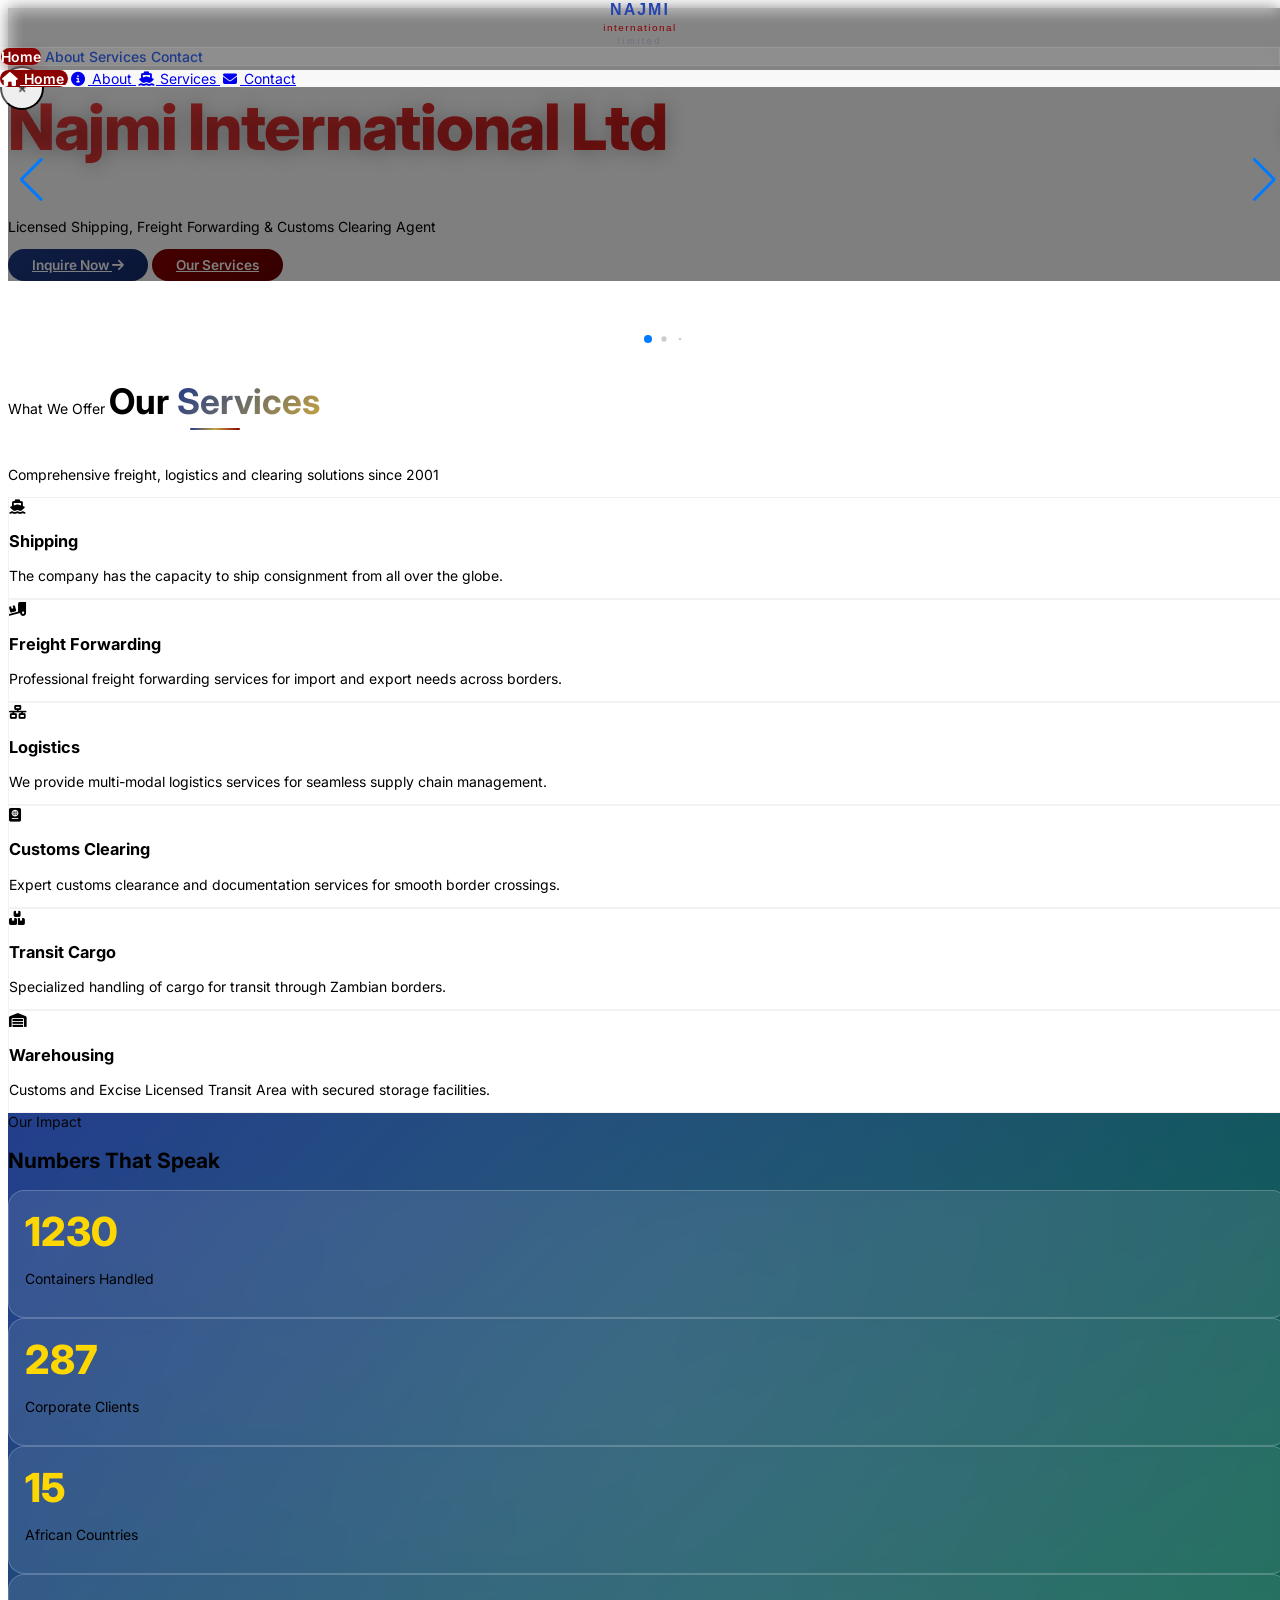
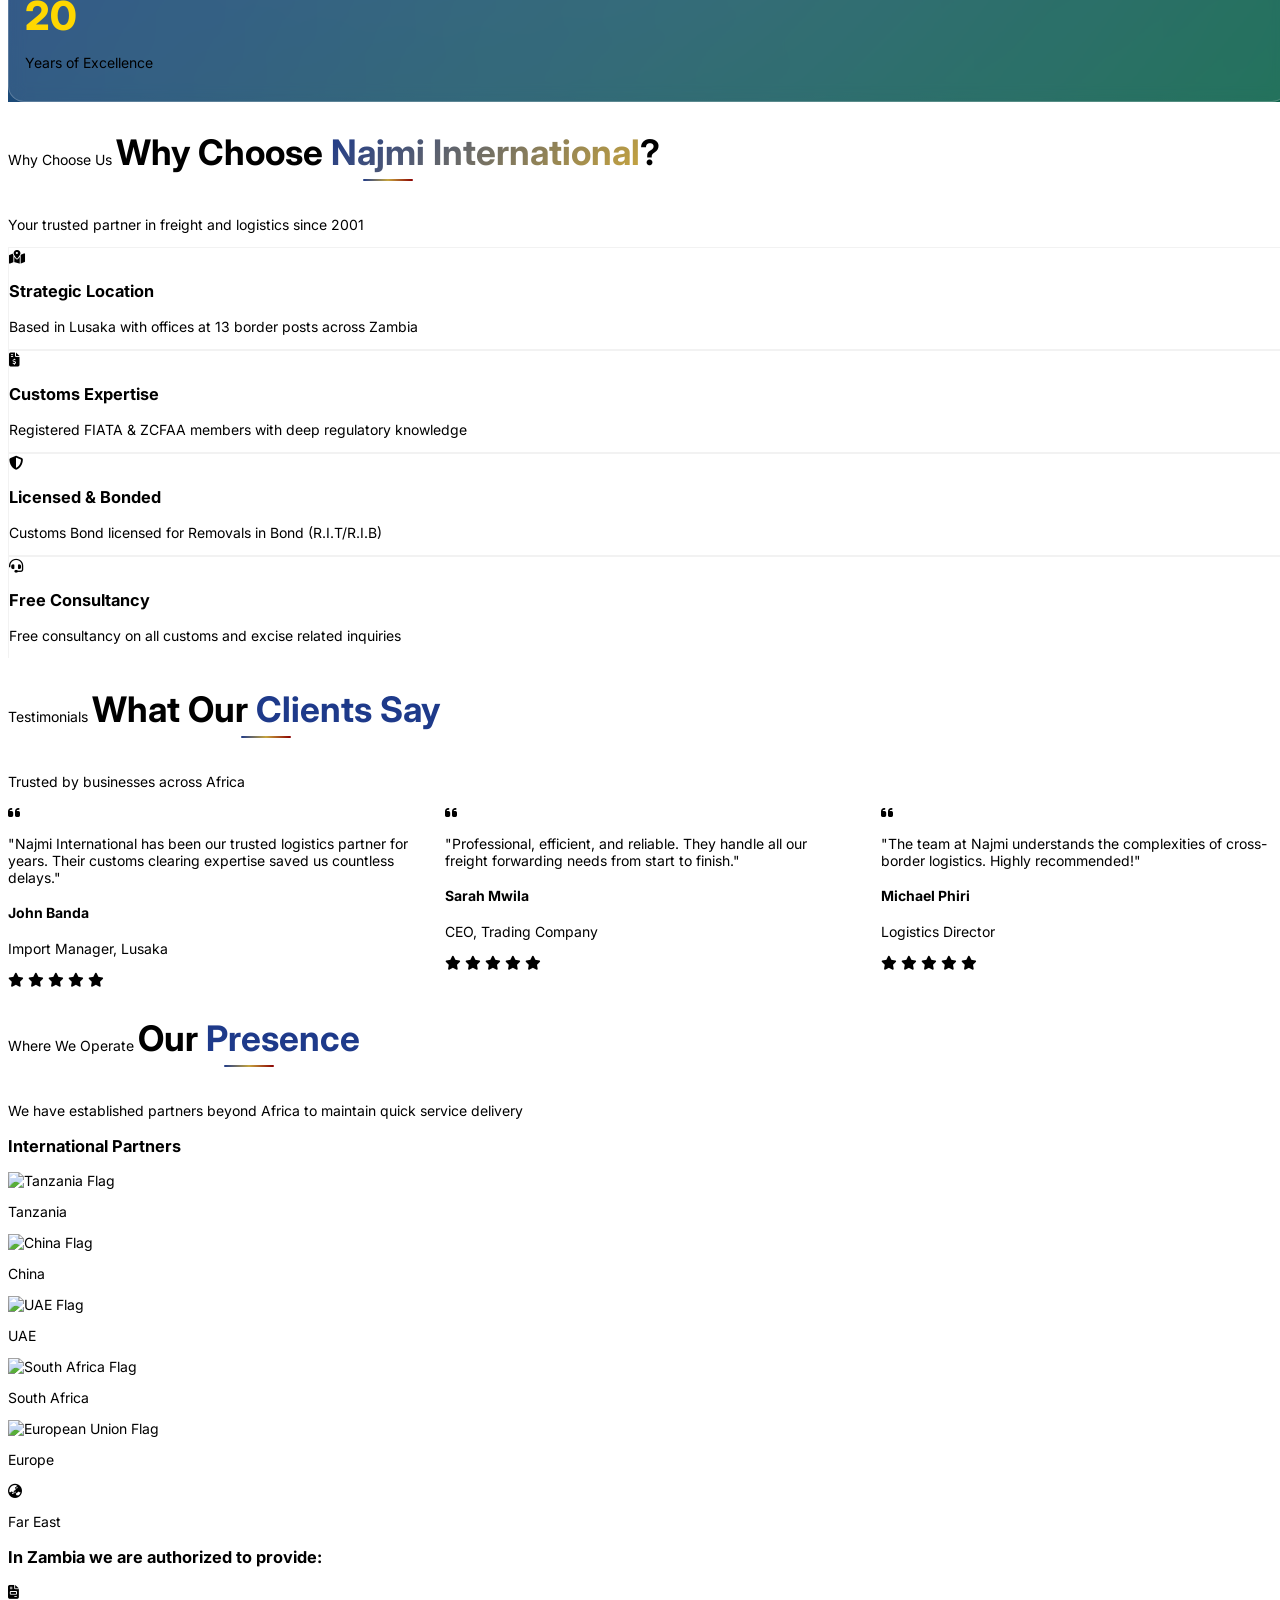
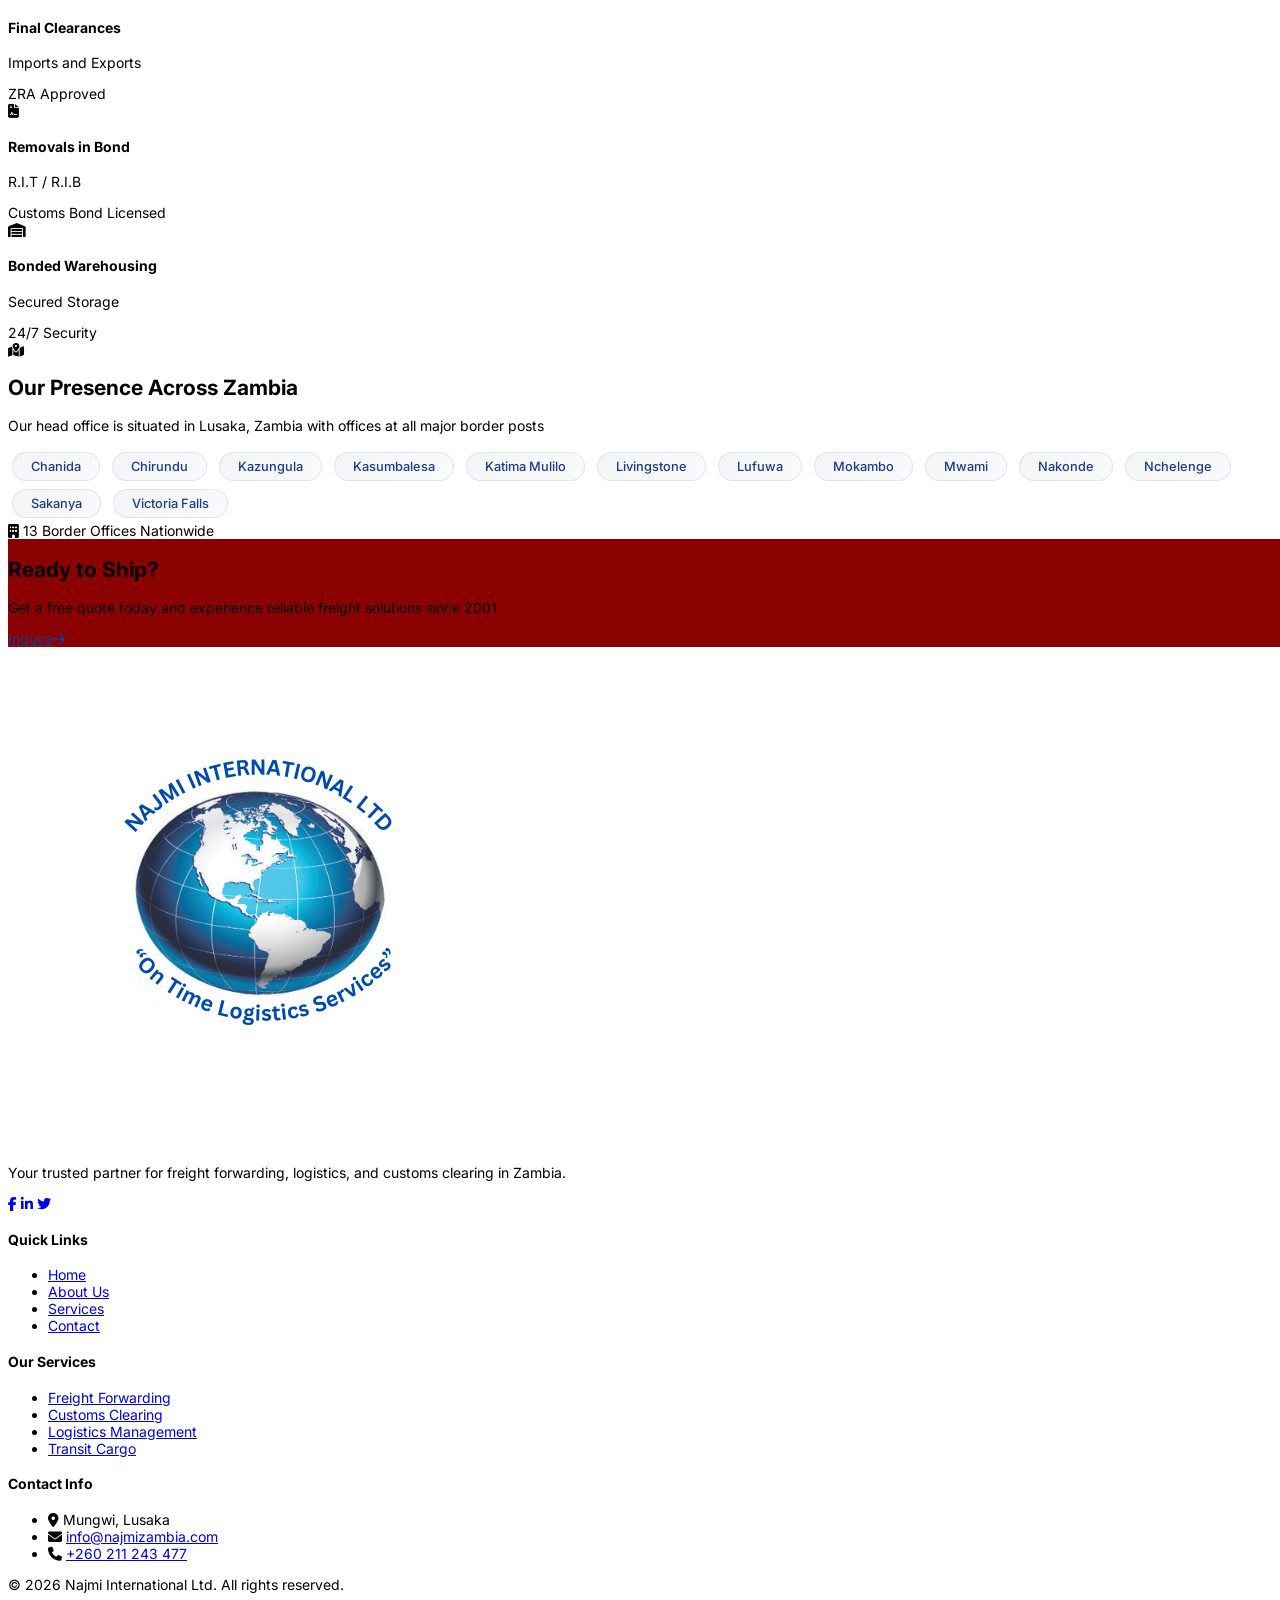
==== commit e5c4bd73: "Fix mobile flickering, hamburger to scissors, responsive fixes" ====
--- a/index.html
+++ b/index.html
@@ -17,11 +17,55 @@
         html, body {
             overflow-x: hidden !important;
             width: 100% !important;
+            max-width: 100% !important;
+        }
+        
+        * {
+            max-width: 100%;
+            box-sizing: border-box;
         }
         
         img {
             max-width: 100%;
             height: auto;
+        }
+
+        .container {
+            max-width: 100% !important;
+            overflow-x: hidden !important;
+        }
+
+        /* ===== DISABLE BLUR-ZOOM ON MOBILE TO PREVENT FLICKERING ===== */
+        @media (max-width: 768px) {
+            .blur-zoom-on-scroll {
+                opacity: 1 !important;
+                filter: blur(0px) !important;
+                transform: scale(1) !important;
+                transition: none !important;
+                pointer-events: auto !important;
+            }
+            
+            .blur-zoom-on-scroll.visible {
+                opacity: 1 !important;
+                filter: blur(0px) !important;
+                transform: scale(1) !important;
+            }
+        }
+
+        /* Also disable on touch devices */
+        @media (hover: none) and (pointer: coarse) {
+            .blur-zoom-on-scroll {
+                opacity: 1 !important;
+                filter: blur(0px) !important;
+                transform: scale(1) !important;
+                transition: none !important;
+            }
+            
+            .blur-zoom-on-scroll.visible {
+                opacity: 1 !important;
+                filter: blur(0px) !important;
+                transform: scale(1) !important;
+            }
         }
 
         /* ===== FIX HERO IMAGES ZOOMING ON MOBILE ===== */
@@ -30,6 +74,46 @@
                 background-size: contain !important;
                 background-color: #0a1628 !important;
                 background-position: center !important;
+            }
+            
+            /* ===== FIX HERO HEIGHT ON MOBILE ===== */
+            .heroSwiper {
+                height: 50vh !important;
+                max-height: 400px !important;
+                min-height: 300px !important;
+            }
+            
+            .slide-content {
+                margin-top: 10px !important;
+            }
+            
+            .hero-heading, .hero-heading-red {
+                font-size: 1.8rem !important;
+            }
+            
+            .slide-content p {
+                font-size: 0.85rem !important;
+            }
+            
+            .btn-primary, .btn-secondary {
+                padding: 6px 16px !important;
+                font-size: 0.75rem !important;
+            }
+        }
+
+        @media (max-width: 480px) {
+            .heroSwiper {
+                height: 45vh !important;
+                max-height: 350px !important;
+                min-height: 250px !important;
+            }
+            
+            .hero-heading, .hero-heading-red {
+                font-size: 1.5rem !important;
+            }
+            
+            .slide-content p {
+                font-size: 0.75rem !important;
             }
         }
 
@@ -84,12 +168,12 @@
         
         /* Push content down on ALL slides */
         .slide-content {
-            margin-top: 100px;
+            margin-top: 80px;
         }
         
         @media (max-width: 768px) {
             .slide-content {
-                margin-top: 50px;
+                margin-top: 20px;
             }
         }
         
@@ -307,18 +391,48 @@
             transform: translateY(-2px);
             border-color: #1E3A8A;
         }
+
+        /* ===== MOBILE GRID FIXES ===== */
+        @media (max-width: 768px) {
+            .grid.md\:grid-cols-2 {
+                grid-template-columns: 1fr !important;
+            }
+            .grid.md\:grid-cols-3 {
+                grid-template-columns: 1fr 1fr !important;
+            }
+            .grid.md\:grid-cols-4 {
+                grid-template-columns: 1fr 1fr !important;
+            }
+            .grid-cols-2.md\:grid-cols-3.lg\:grid-cols-6 {
+                grid-template-columns: repeat(3, 1fr) !important;
+            }
+        }
+
+        @media (max-width: 480px) {
+            .grid.md\:grid-cols-3 {
+                grid-template-columns: 1fr 1fr !important;
+            }
+            .grid-cols-2.md\:grid-cols-3.lg\:grid-cols-6 {
+                grid-template-columns: repeat(2, 1fr) !important;
+            }
+        }
+
+        /* ===== FIX TOUCH SCROLL FLICKERING ===== */
+        .blur-zoom-on-scroll {
+            will-change: auto !important;
+        }
     </style>
 </head>
-<body class="bg-[#F8F9FA]">
+<body class="bg-[#F8F9FA] overflow-x-hidden">
     
     <div id="navbar-placeholder"></div>
     
     <!-- Hero Swiper -->
-    <section class="pt-16">
-        <div class="swiper heroSwiper h-[85vh] md:h-[80vh]">
+    <section class="pt-16 overflow-x-hidden">
+        <div class="swiper heroSwiper w-full h-[85vh] md:h-[80vh]">
             <div class="swiper-wrapper">
                 <!-- FIRST SLIDE - Truck Image -->
-                <div class="swiper-slide relative">
+                <div class="swiper-slide relative overflow-x-hidden">
                     <div class="absolute inset-0 bg-cover bg-center" style="background-image: url('images/truck.png'); background-size: cover; background-position: center;"></div>
                     <div class="slide-overlay-dark"></div>
                     <div class="relative z-20 flex flex-col justify-center items-center h-full text-white text-center px-4 slide-content">
@@ -343,7 +457,7 @@
                 </div>
                 
                 <!-- SECOND SLIDE - Plane Image -->
-                <div class="swiper-slide relative">
+                <div class="swiper-slide relative overflow-x-hidden">
                     <div class="absolute inset-0 bg-cover bg-center" style="background-image: url('images/plane.png'); background-size: cover; background-position: center;"></div>
                     <div class="slide-overlay-dark"></div>
                     <div class="relative z-20 flex flex-col justify-center items-center h-full text-white text-center px-4 slide-content">
@@ -365,7 +479,7 @@
                 </div>
                 
                 <!-- THIRD SLIDE - Container Ship Image -->
-                <div class="swiper-slide relative">
+                <div class="swiper-slide relative overflow-x-hidden">
                     <div class="absolute inset-0 bg-cover bg-center" style="background-image: url('https://images.unsplash.com/photo-1586528116311-ad8dd3c8310d?w=1920&h=1080&fit=crop'); background-size: cover;"></div>
                     <div class="slide-overlay-dark"></div>
                     <div class="relative z-20 flex flex-col justify-center items-center h-full text-white text-center px-4 slide-content">
@@ -387,7 +501,7 @@
                 </div>
                 
                 <!-- FOURTH SLIDE - Container Ship at Sea -->
-                <div class="swiper-slide relative">
+                <div class="swiper-slide relative overflow-x-hidden">
                     <div class="absolute inset-0 bg-cover bg-center" style="background-image: url('https://images.unsplash.com/photo-1494412574643-ff11b0a5c1c3?w=1920&h=1080&fit=crop'); background-size: cover;"></div>
                     <div class="slide-overlay-dark"></div>
                     <div class="relative z-20 flex flex-col justify-center items-center h-full text-white text-center px-4 slide-content">
@@ -415,8 +529,8 @@
     </section>
     
     <!-- Services Section -->
-    <section class="py-16 px-6">
-        <div class="container mx-auto">
+    <section class="py-16 px-6 overflow-x-hidden">
+        <div class="container mx-auto max-w-full overflow-x-hidden">
             <div class="text-center mb-10">
                 <span class="text-xs uppercase tracking-wider text-[#1E3A8A] font-semibold" data-aos="fade-up">What We Offer</span>
                 <h2 class="text-2xl md:text-3xl font-bold mt-2 section-title" data-aos="fade-up" data-aos-delay="50">
@@ -427,7 +541,7 @@
                 </p>
             </div>
             
-            <div class="grid md:grid-cols-2 lg:grid-cols-3 gap-5">
+            <div class="grid grid-cols-1 sm:grid-cols-2 lg:grid-cols-3 gap-5 overflow-x-hidden">
                 <!-- Shipping -->
                 <div class="service-card bg-white rounded-xl p-5 shadow-md" data-aos="fade-up" data-aos-delay="0">
                     <div class="w-12 h-12 rounded-xl bg-blue-100 flex items-center justify-center mb-3 float-icon">
@@ -486,13 +600,13 @@
     </section>
     
     <!-- Stats Section - Blue & Green Theme -->
-    <section class="stats-bg py-12 px-6 relative overflow-hidden">
-        <div class="container mx-auto relative z-10">
+    <section class="stats-bg py-12 px-6 relative overflow-hidden overflow-x-hidden">
+        <div class="container mx-auto relative z-10 max-w-full overflow-x-hidden">
             <div class="text-center mb-8">
                 <span class="text-xs uppercase tracking-wider text-white/80 font-semibold" data-aos="fade-up">Our Impact</span>
                 <h2 class="text-2xl md:text-3xl font-bold mt-2 text-white" data-aos="fade-up" data-aos-delay="50">Numbers That <span class="text-[#FFD700]">Speak</span></h2>
             </div>
-            <div class="grid md:grid-cols-4 gap-4 text-center text-white">
+            <div class="grid grid-cols-2 sm:grid-cols-4 gap-4 text-center text-white overflow-x-hidden">
                 <div class="stats-card" data-aos="zoom-in" data-aos-delay="0">
                     <div class="text-3xl md:text-4xl font-extrabold mb-1 counter" data-target="1500">0</div>
                     <p class="text-[10px] uppercase tracking-wider text-white/80">Containers Handled</p>
@@ -514,15 +628,15 @@
     </section>
     
     <!-- Why Choose Us -->
-    <section class="py-16 px-6 bg-[#F8F9FA]">
-        <div class="container mx-auto">
+    <section class="py-16 px-6 bg-[#F8F9FA] overflow-x-hidden">
+        <div class="container mx-auto max-w-full overflow-x-hidden">
             <div class="text-center mb-10">
                 <span class="text-xs uppercase tracking-wider text-[#1E3A8A] font-semibold" data-aos="fade-up">Why Choose Us</span>
                 <h2 class="text-2xl md:text-3xl font-bold mt-2 section-title" data-aos="fade-up" data-aos-delay="50">Why Choose <span class="gradient-text">Najmi International</span>?</h2>
                 <p class="text-gray-600 text-sm max-w-2xl mx-auto mt-4" data-aos="fade-up" data-aos-delay="100">Your trusted partner in freight and logistics since 2001</p>
             </div>
             
-            <div class="grid md:grid-cols-2 lg:grid-cols-4 gap-5">
+            <div class="grid grid-cols-1 sm:grid-cols-2 lg:grid-cols-4 gap-5 overflow-x-hidden">
                 <div class="why-card text-center p-5 rounded-xl bg-white shadow-sm" data-aos="flip-left" data-aos-delay="0">
                     <div class="w-14 h-14 rounded-xl flex items-center justify-center mx-auto mb-3 bg-blue-50">
                         <i class="fas fa-map-marked-alt text-xl text-blue-700"></i>
@@ -559,15 +673,15 @@
     </section>
     
     <!-- Testimonials -->
-    <section class="py-16 px-6">
-        <div class="container mx-auto">
+    <section class="py-16 px-6 overflow-x-hidden">
+        <div class="container mx-auto max-w-full overflow-x-hidden">
             <div class="text-center mb-10">
                 <span class="text-xs uppercase tracking-wider text-[#1E3A8A] font-semibold" data-aos="fade-up">Testimonials</span>
                 <h2 class="text-2xl md:text-3xl font-bold mt-2 section-title" data-aos="fade-up" data-aos-delay="50">What Our <span style="color: var(--primary-blue);">Clients Say</span></h2>
                 <p class="text-gray-600 text-sm max-w-2xl mx-auto mt-4" data-aos="fade-up" data-aos-delay="100">Trusted by businesses across Africa</p>
             </div>
             
-            <div class="swiper testimonialSwiper">
+            <div class="swiper testimonialSwiper overflow-x-hidden">
                 <div class="swiper-wrapper">
                     <div class="swiper-slide">
                         <div class="testimonial-card bg-white rounded-xl p-6 shadow-md text-center">
@@ -629,8 +743,8 @@
     </section>
     
     <!-- Coverage Section - WITH FLAGS -->
-    <section class="py-16 px-6 bg-[#F8F9FA]">
-        <div class="container mx-auto">
+    <section class="py-16 px-6 bg-[#F8F9FA] overflow-x-hidden">
+        <div class="container mx-auto max-w-full overflow-x-hidden">
             <div class="text-center mb-10">
                 <span class="text-xs uppercase tracking-wider text-[#1E3A8A] font-semibold" data-aos="fade-up">Where We Operate</span>
                 <h2 class="text-2xl md:text-3xl font-bold mt-2 section-title" data-aos="fade-up" data-aos-delay="50">Our <span style="color: var(--primary-blue);">Presence</span></h2>
@@ -640,7 +754,7 @@
             <!-- International Partners - WITH FLAGS -->
             <div class="mb-12" data-aos="fade-up" data-aos-delay="150">
                 <h3 class="text-center text-lg font-bold mb-6">International <span class="text-blue-700">Partners</span></h3>
-                <div class="grid grid-cols-2 md:grid-cols-3 lg:grid-cols-6 gap-4">
+                <div class="grid grid-cols-2 sm:grid-cols-3 md:grid-cols-3 lg:grid-cols-6 gap-4 overflow-x-hidden">
                     <div class="bg-white rounded-xl p-4 text-center shadow-md hover:shadow-lg transition group">
                         <img src="https://flagcdn.com/w80/tz.png" alt="Tanzania Flag" class="w-12 h-8 mx-auto mb-2 shadow-sm rounded object-cover group-hover:scale-105 transition">
                         <p class="font-semibold text-sm">Tanzania</p>
@@ -673,7 +787,7 @@
             <!-- Zambia Authorized Services - NEW BEAUTIFUL CARDS -->
             <div class="text-center" data-aos="fade-up" data-aos-delay="200">
                 <h3 class="text-center text-lg font-bold mb-6">In Zambia we are authorized to provide:</h3>
-                <div class="grid md:grid-cols-3 gap-6 max-w-4xl mx-auto">
+                <div class="grid grid-cols-1 sm:grid-cols-3 gap-6 max-w-4xl mx-auto overflow-x-hidden">
                     <!-- Card 1 - Final Clearances -->
                     <div class="auth-card bg-white rounded-2xl p-5 shadow-lg hover:shadow-2xl transition-all duration-300 relative overflow-hidden group">
                         <div class="absolute top-0 right-0 w-20 h-20 bg-gradient-to-br from-blue-500/10 to-transparent rounded-bl-full"></div>
@@ -712,8 +826,8 @@
     </section>
     
     <!-- Border Offices Section - Clean Simple List -->
-    <section class="py-12 px-6 bg-white">
-        <div class="container mx-auto text-center">
+    <section class="py-12 px-6 bg-white overflow-x-hidden">
+        <div class="container mx-auto text-center max-w-full overflow-x-hidden">
             <div data-aos="fade-up">
                 <i class="fas fa-map-marked-alt text-3xl text-blue-700 mb-3"></i>
                 <h2 class="text-xl md:text-2xl font-bold mb-3">Our Presence Across Zambia</h2>
@@ -746,8 +860,8 @@
     </section>
     
     <!-- CTA Section -->
-    <section class="py-12 px-6" style="background-color: #8B0000;">
-        <div class="container mx-auto text-center text-white">
+    <section class="py-12 px-6 overflow-x-hidden" style="background-color: #8B0000;">
+        <div class="container mx-auto text-center text-white max-w-full overflow-x-hidden">
             <h2 class="text-xl md:text-2xl font-bold mb-3" data-aos="fade-up">Ready to Ship?</h2>
             <p class="text-sm mb-5 max-w-xl mx-auto opacity-90" data-aos="fade-up" data-aos-delay="100">Get a free quote today and experience reliable freight solutions since 2001</p>
             <a href="contact.html" class="inline-block bg-white px-6 py-2 rounded-full font-semibold text-sm transition hover:scale-105 shadow-md" style="color: #1E3A8A;" data-aos="fade-up" data-aos-delay="200">
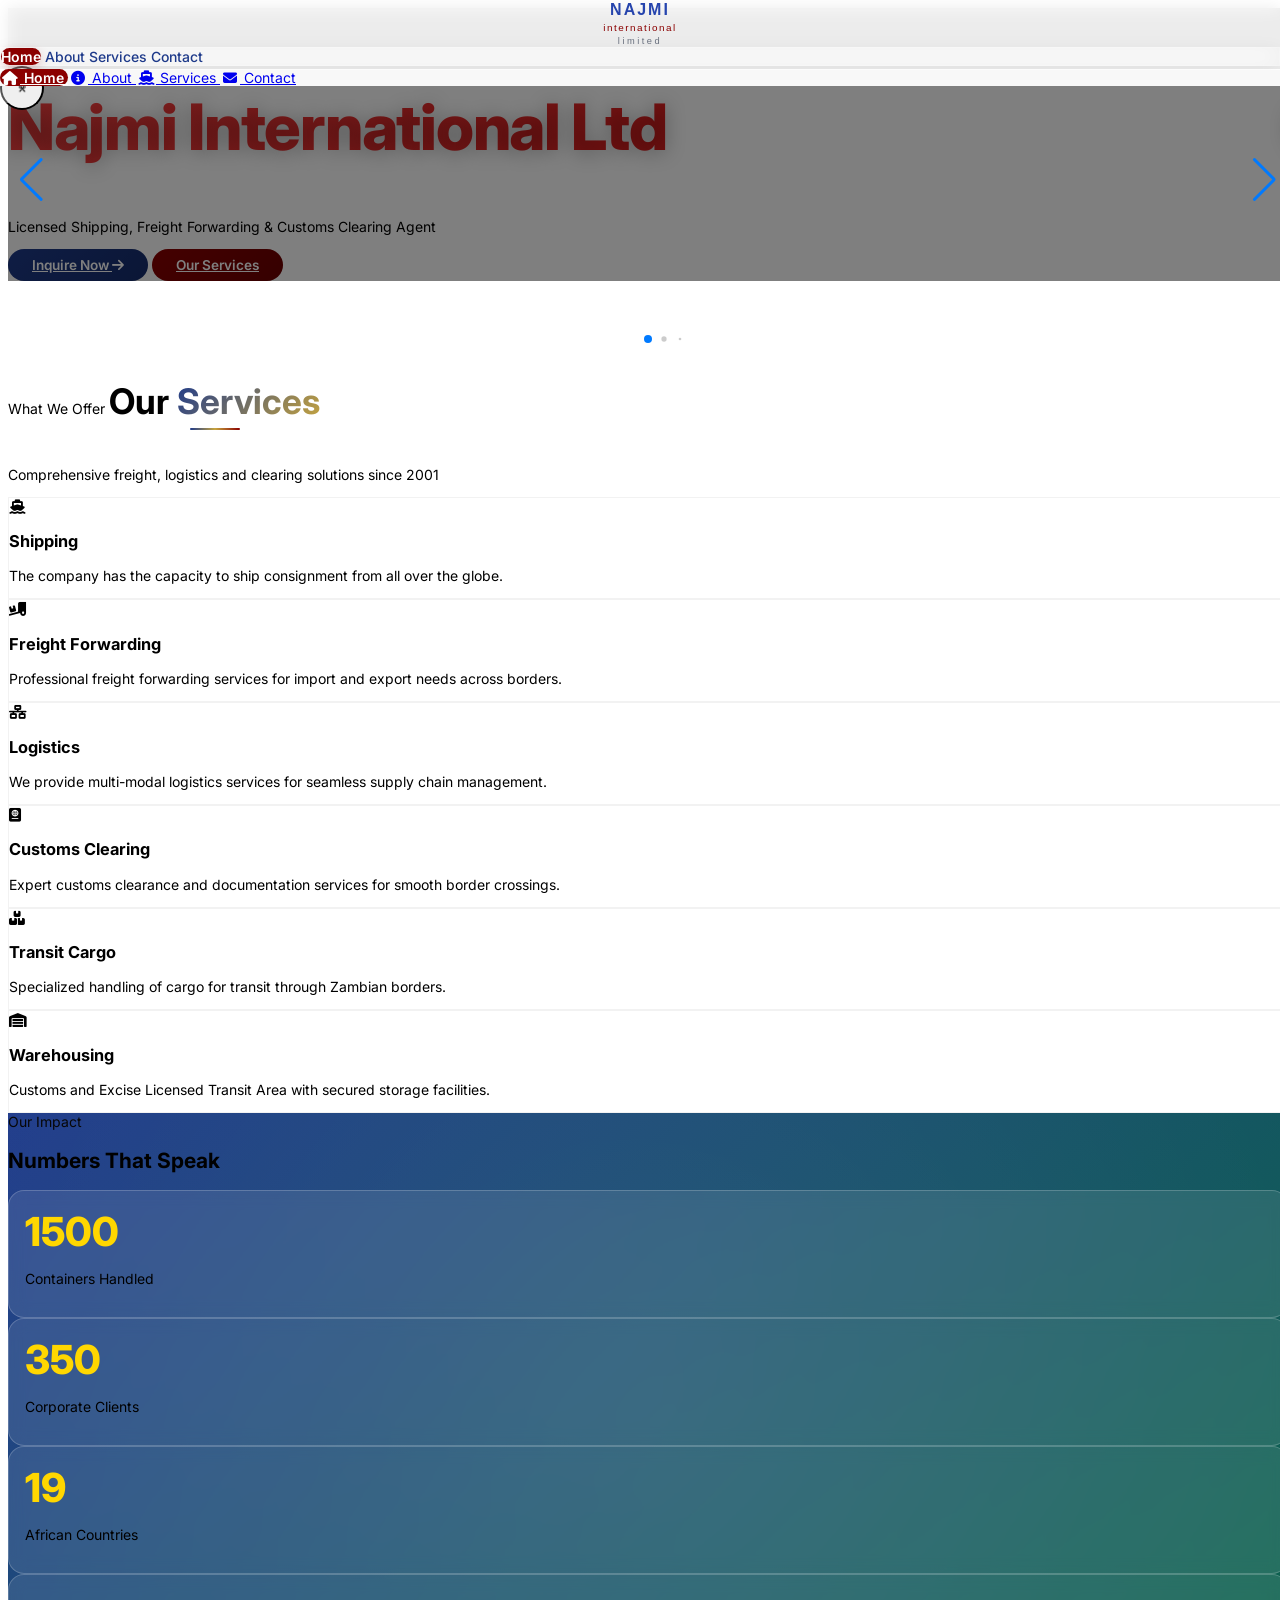
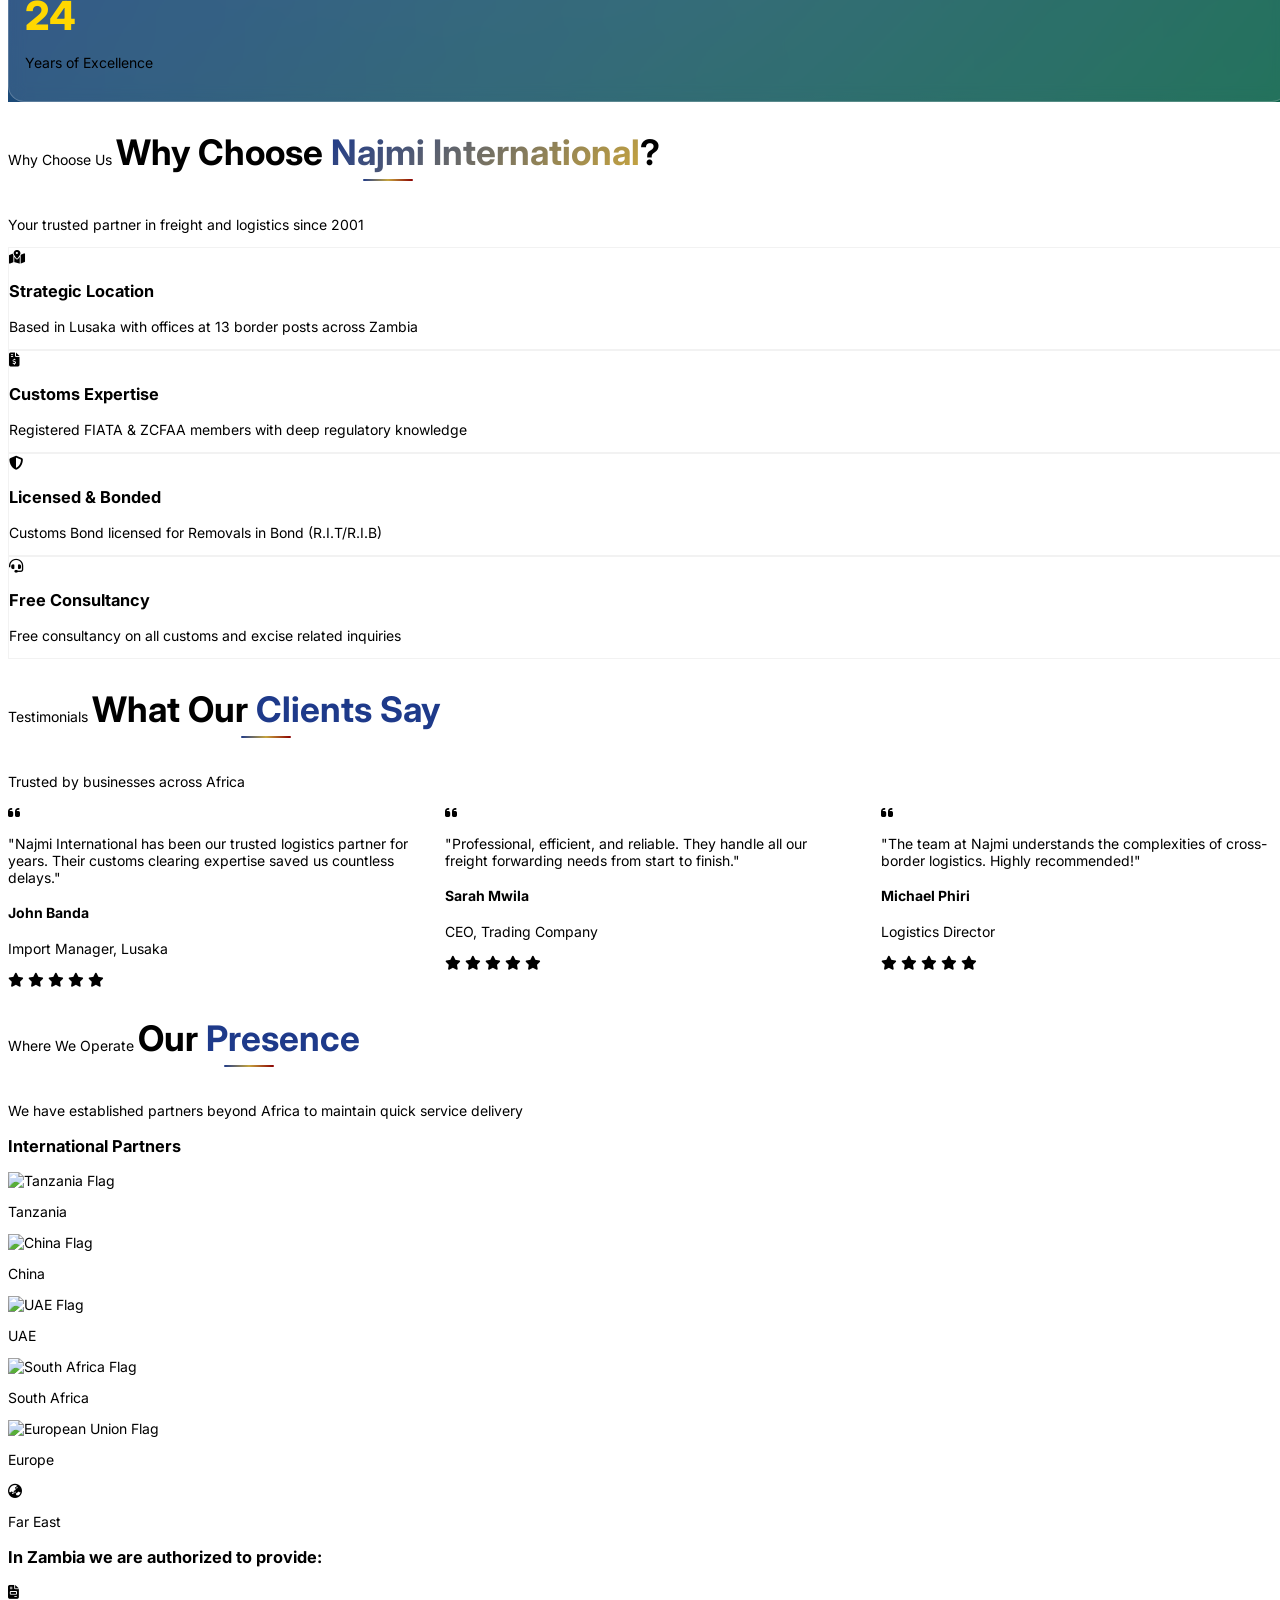
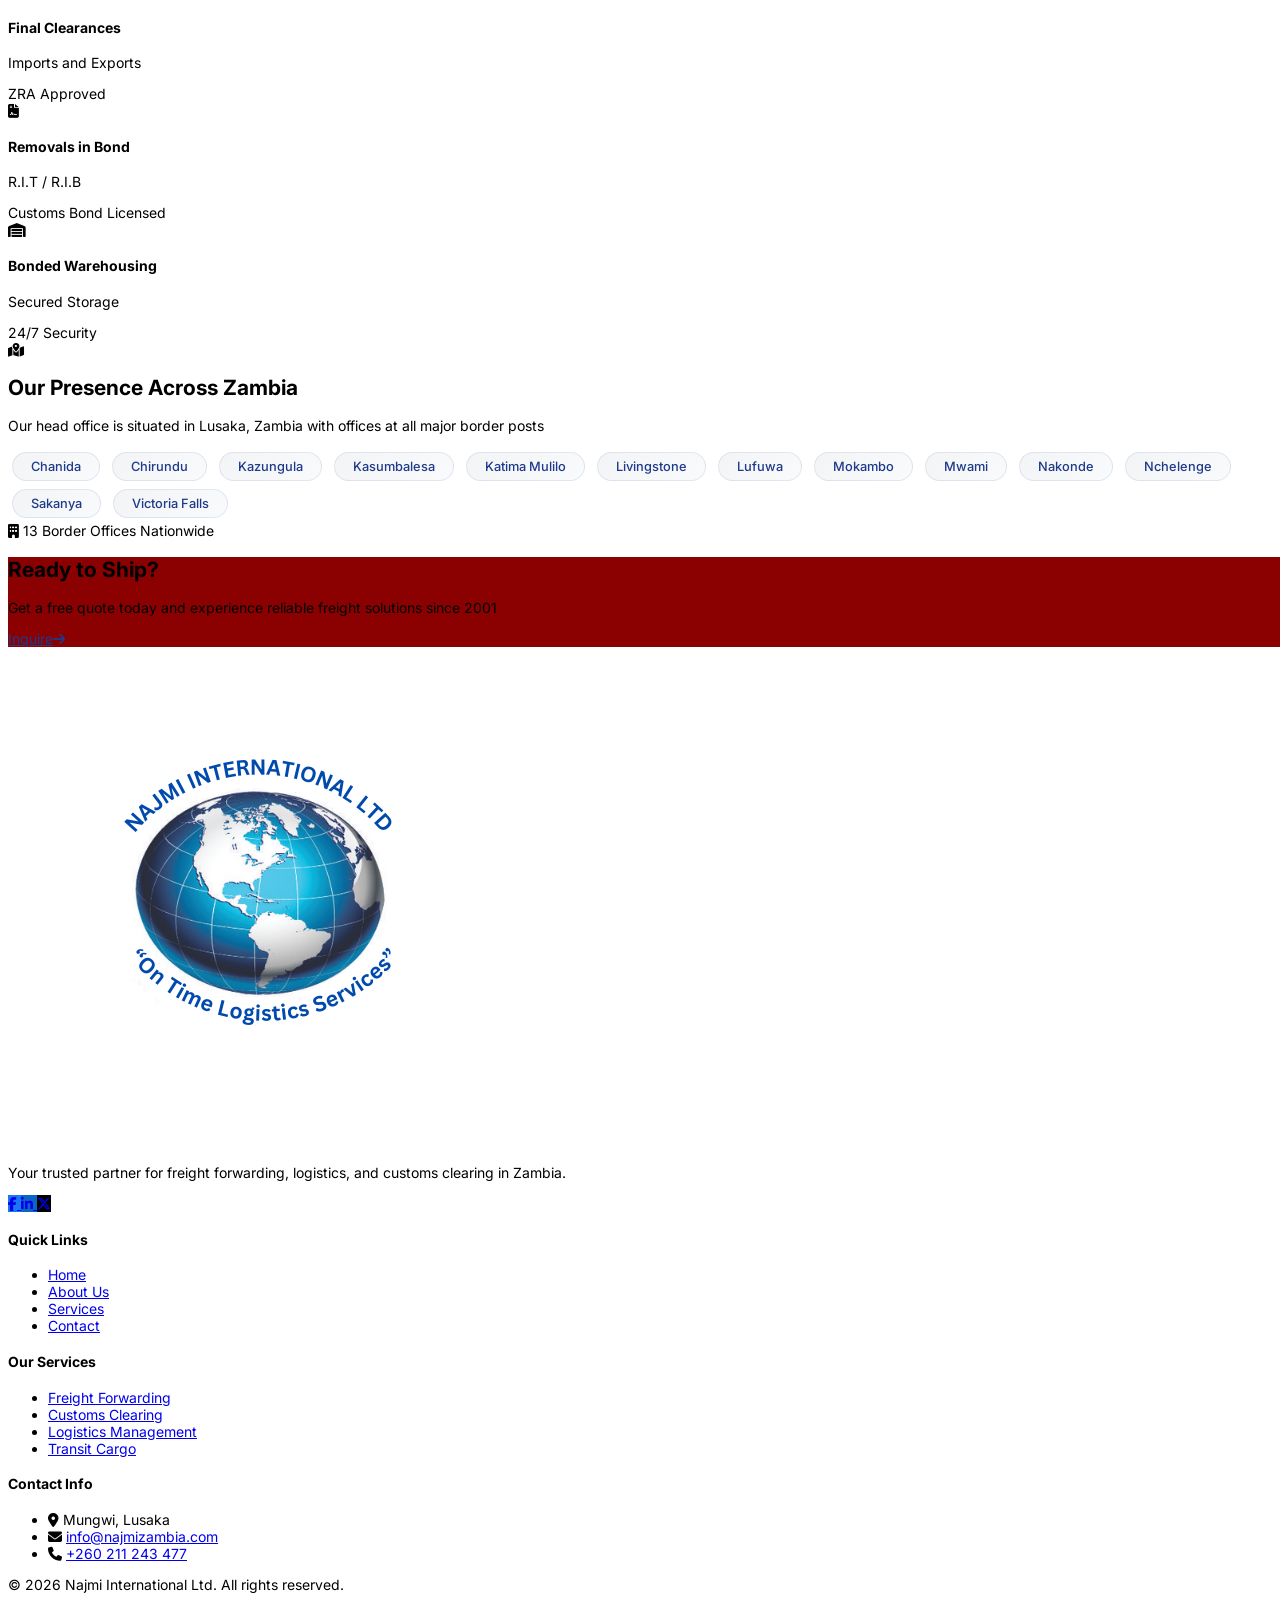
==== commit 5243028d: "Fix counter animation, update footer social icons, remove liquid glass from navbar" ====
--- a/index.html
+++ b/index.html
@@ -32,40 +32,6 @@
 
         .container {
             max-width: 100% !important;
-            overflow-x: hidden !important;
-        }
-
-        /* ===== DISABLE BLUR-ZOOM ON MOBILE TO PREVENT FLICKERING ===== */
-        @media (max-width: 768px) {
-            .blur-zoom-on-scroll {
-                opacity: 1 !important;
-                filter: blur(0px) !important;
-                transform: scale(1) !important;
-                transition: none !important;
-                pointer-events: auto !important;
-            }
-            
-            .blur-zoom-on-scroll.visible {
-                opacity: 1 !important;
-                filter: blur(0px) !important;
-                transform: scale(1) !important;
-            }
-        }
-
-        /* Also disable on touch devices */
-        @media (hover: none) and (pointer: coarse) {
-            .blur-zoom-on-scroll {
-                opacity: 1 !important;
-                filter: blur(0px) !important;
-                transform: scale(1) !important;
-                transition: none !important;
-            }
-            
-            .blur-zoom-on-scroll.visible {
-                opacity: 1 !important;
-                filter: blur(0px) !important;
-                transform: scale(1) !important;
-            }
         }
 
         /* ===== FIX HERO IMAGES ZOOMING ON MOBILE ===== */
@@ -74,6 +40,11 @@
                 background-size: contain !important;
                 background-color: #0a1628 !important;
                 background-position: center !important;
+            }
+            
+            /* ===== REMOVE OVERLAY ON MOBILE ===== */
+            .slide-overlay-dark {
+                background: rgba(0, 0, 0, 0.2) !important;
             }
             
             /* ===== FIX HERO HEIGHT ON MOBILE ===== */
@@ -147,7 +118,6 @@
             text-shadow: 0 2px 20px rgba(0,0,0,0.3);
         }
         
-        /* Red hero heading for truck slide */
         .hero-heading-red {
             font-size: 2.5rem;
             font-weight: 800;
@@ -166,7 +136,6 @@
             .hero-heading, .hero-heading-red { font-size: 4rem !important; }
         }
         
-        /* Push content down on ALL slides */
         .slide-content {
             margin-top: 80px;
         }
@@ -177,7 +146,6 @@
             }
         }
         
-        /* Full dark overlay that covers entire slide */
         .slide-overlay-dark {
             position: absolute;
             inset: 0;
@@ -205,7 +173,6 @@
             50% { background-position: 100% 50%; }
         }
         
-        /* Stats Section - Blue & Green Theme */
         .stats-bg {
             background: linear-gradient(135deg, #1E3A8A, #065f46);
             position: relative;
@@ -351,7 +318,6 @@
             .counter { font-size: 2.5rem; }
         }
         
-        /* New Card Styles */
         .auth-card {
             transition: all 0.4s cubic-bezier(0.4, 0, 0.2, 1);
         }
@@ -359,7 +325,6 @@
             transform: translateY(-8px) scale(1.02);
         }
         
-        /* Pulse animation for cards */
         @keyframes cardPulse {
             0% { box-shadow: 0 0 0 0 rgba(30, 58, 138, 0.2); }
             70% { box-shadow: 0 0 0 10px rgba(30, 58, 138, 0); }
@@ -372,7 +337,6 @@
             animation: none;
         }
         
-        /* Office list styles */
         .office-item {
             display: inline-block;
             padding: 6px 18px;
@@ -416,23 +380,18 @@
                 grid-template-columns: repeat(2, 1fr) !important;
             }
         }
-
-        /* ===== FIX TOUCH SCROLL FLICKERING ===== */
-        .blur-zoom-on-scroll {
-            will-change: auto !important;
-        }
     </style>
 </head>
-<body class="bg-[#F8F9FA] overflow-x-hidden">
+<body class="bg-[#F8F9FA]">
     
     <div id="navbar-placeholder"></div>
     
     <!-- Hero Swiper -->
-    <section class="pt-16 overflow-x-hidden">
+    <section class="pt-16">
         <div class="swiper heroSwiper w-full h-[85vh] md:h-[80vh]">
             <div class="swiper-wrapper">
                 <!-- FIRST SLIDE - Truck Image -->
-                <div class="swiper-slide relative overflow-x-hidden">
+                <div class="swiper-slide relative">
                     <div class="absolute inset-0 bg-cover bg-center" style="background-image: url('images/truck.png'); background-size: cover; background-position: center;"></div>
                     <div class="slide-overlay-dark"></div>
                     <div class="relative z-20 flex flex-col justify-center items-center h-full text-white text-center px-4 slide-content">
@@ -450,14 +409,14 @@
                                 Inquire Now <i class="fas fa-arrow-right ml-2"></i>
                             </a>
                             <a href="services.html" class="btn-secondary">
-                                Our Services </i>
+                                Our Services
                             </a>
                         </div>
                     </div>
                 </div>
                 
                 <!-- SECOND SLIDE - Plane Image -->
-                <div class="swiper-slide relative overflow-x-hidden">
+                <div class="swiper-slide relative">
                     <div class="absolute inset-0 bg-cover bg-center" style="background-image: url('images/plane.png'); background-size: cover; background-position: center;"></div>
                     <div class="slide-overlay-dark"></div>
                     <div class="relative z-20 flex flex-col justify-center items-center h-full text-white text-center px-4 slide-content">
@@ -479,7 +438,7 @@
                 </div>
                 
                 <!-- THIRD SLIDE - Container Ship Image -->
-                <div class="swiper-slide relative overflow-x-hidden">
+                <div class="swiper-slide relative">
                     <div class="absolute inset-0 bg-cover bg-center" style="background-image: url('https://images.unsplash.com/photo-1586528116311-ad8dd3c8310d?w=1920&h=1080&fit=crop'); background-size: cover;"></div>
                     <div class="slide-overlay-dark"></div>
                     <div class="relative z-20 flex flex-col justify-center items-center h-full text-white text-center px-4 slide-content">
@@ -501,7 +460,7 @@
                 </div>
                 
                 <!-- FOURTH SLIDE - Container Ship at Sea -->
-                <div class="swiper-slide relative overflow-x-hidden">
+                <div class="swiper-slide relative">
                     <div class="absolute inset-0 bg-cover bg-center" style="background-image: url('https://images.unsplash.com/photo-1494412574643-ff11b0a5c1c3?w=1920&h=1080&fit=crop'); background-size: cover;"></div>
                     <div class="slide-overlay-dark"></div>
                     <div class="relative z-20 flex flex-col justify-center items-center h-full text-white text-center px-4 slide-content">
@@ -529,8 +488,8 @@
     </section>
     
     <!-- Services Section -->
-    <section class="py-16 px-6 overflow-x-hidden">
-        <div class="container mx-auto max-w-full overflow-x-hidden">
+    <section class="py-16 px-6">
+        <div class="container mx-auto max-w-full">
             <div class="text-center mb-10">
                 <span class="text-xs uppercase tracking-wider text-[#1E3A8A] font-semibold" data-aos="fade-up">What We Offer</span>
                 <h2 class="text-2xl md:text-3xl font-bold mt-2 section-title" data-aos="fade-up" data-aos-delay="50">
@@ -541,7 +500,7 @@
                 </p>
             </div>
             
-            <div class="grid grid-cols-1 sm:grid-cols-2 lg:grid-cols-3 gap-5 overflow-x-hidden">
+            <div class="grid grid-cols-1 sm:grid-cols-2 lg:grid-cols-3 gap-5">
                 <!-- Shipping -->
                 <div class="service-card bg-white rounded-xl p-5 shadow-md" data-aos="fade-up" data-aos-delay="0">
                     <div class="w-12 h-12 rounded-xl bg-blue-100 flex items-center justify-center mb-3 float-icon">
@@ -600,13 +559,13 @@
     </section>
     
     <!-- Stats Section - Blue & Green Theme -->
-    <section class="stats-bg py-12 px-6 relative overflow-hidden overflow-x-hidden">
-        <div class="container mx-auto relative z-10 max-w-full overflow-x-hidden">
+    <section class="stats-bg py-12 px-6 relative overflow-hidden">
+        <div class="container mx-auto relative z-10 max-w-full">
             <div class="text-center mb-8">
                 <span class="text-xs uppercase tracking-wider text-white/80 font-semibold" data-aos="fade-up">Our Impact</span>
                 <h2 class="text-2xl md:text-3xl font-bold mt-2 text-white" data-aos="fade-up" data-aos-delay="50">Numbers That <span class="text-[#FFD700]">Speak</span></h2>
             </div>
-            <div class="grid grid-cols-2 sm:grid-cols-4 gap-4 text-center text-white overflow-x-hidden">
+            <div class="grid grid-cols-2 sm:grid-cols-4 gap-4 text-center text-white">
                 <div class="stats-card" data-aos="zoom-in" data-aos-delay="0">
                     <div class="text-3xl md:text-4xl font-extrabold mb-1 counter" data-target="1500">0</div>
                     <p class="text-[10px] uppercase tracking-wider text-white/80">Containers Handled</p>
@@ -628,15 +587,15 @@
     </section>
     
     <!-- Why Choose Us -->
-    <section class="py-16 px-6 bg-[#F8F9FA] overflow-x-hidden">
-        <div class="container mx-auto max-w-full overflow-x-hidden">
+    <section class="py-16 px-6 bg-[#F8F9FA]">
+        <div class="container mx-auto max-w-full">
             <div class="text-center mb-10">
                 <span class="text-xs uppercase tracking-wider text-[#1E3A8A] font-semibold" data-aos="fade-up">Why Choose Us</span>
                 <h2 class="text-2xl md:text-3xl font-bold mt-2 section-title" data-aos="fade-up" data-aos-delay="50">Why Choose <span class="gradient-text">Najmi International</span>?</h2>
                 <p class="text-gray-600 text-sm max-w-2xl mx-auto mt-4" data-aos="fade-up" data-aos-delay="100">Your trusted partner in freight and logistics since 2001</p>
             </div>
             
-            <div class="grid grid-cols-1 sm:grid-cols-2 lg:grid-cols-4 gap-5 overflow-x-hidden">
+            <div class="grid grid-cols-1 sm:grid-cols-2 lg:grid-cols-4 gap-5">
                 <div class="why-card text-center p-5 rounded-xl bg-white shadow-sm" data-aos="flip-left" data-aos-delay="0">
                     <div class="w-14 h-14 rounded-xl flex items-center justify-center mx-auto mb-3 bg-blue-50">
                         <i class="fas fa-map-marked-alt text-xl text-blue-700"></i>
@@ -673,15 +632,15 @@
     </section>
     
     <!-- Testimonials -->
-    <section class="py-16 px-6 overflow-x-hidden">
-        <div class="container mx-auto max-w-full overflow-x-hidden">
+    <section class="py-16 px-6">
+        <div class="container mx-auto max-w-full">
             <div class="text-center mb-10">
                 <span class="text-xs uppercase tracking-wider text-[#1E3A8A] font-semibold" data-aos="fade-up">Testimonials</span>
                 <h2 class="text-2xl md:text-3xl font-bold mt-2 section-title" data-aos="fade-up" data-aos-delay="50">What Our <span style="color: var(--primary-blue);">Clients Say</span></h2>
                 <p class="text-gray-600 text-sm max-w-2xl mx-auto mt-4" data-aos="fade-up" data-aos-delay="100">Trusted by businesses across Africa</p>
             </div>
             
-            <div class="swiper testimonialSwiper overflow-x-hidden">
+            <div class="swiper testimonialSwiper">
                 <div class="swiper-wrapper">
                     <div class="swiper-slide">
                         <div class="testimonial-card bg-white rounded-xl p-6 shadow-md text-center">
@@ -743,8 +702,8 @@
     </section>
     
     <!-- Coverage Section - WITH FLAGS -->
-    <section class="py-16 px-6 bg-[#F8F9FA] overflow-x-hidden">
-        <div class="container mx-auto max-w-full overflow-x-hidden">
+    <section class="py-16 px-6 bg-[#F8F9FA]">
+        <div class="container mx-auto max-w-full">
             <div class="text-center mb-10">
                 <span class="text-xs uppercase tracking-wider text-[#1E3A8A] font-semibold" data-aos="fade-up">Where We Operate</span>
                 <h2 class="text-2xl md:text-3xl font-bold mt-2 section-title" data-aos="fade-up" data-aos-delay="50">Our <span style="color: var(--primary-blue);">Presence</span></h2>
@@ -754,7 +713,7 @@
             <!-- International Partners - WITH FLAGS -->
             <div class="mb-12" data-aos="fade-up" data-aos-delay="150">
                 <h3 class="text-center text-lg font-bold mb-6">International <span class="text-blue-700">Partners</span></h3>
-                <div class="grid grid-cols-2 sm:grid-cols-3 md:grid-cols-3 lg:grid-cols-6 gap-4 overflow-x-hidden">
+                <div class="grid grid-cols-2 sm:grid-cols-3 md:grid-cols-3 lg:grid-cols-6 gap-4">
                     <div class="bg-white rounded-xl p-4 text-center shadow-md hover:shadow-lg transition group">
                         <img src="https://flagcdn.com/w80/tz.png" alt="Tanzania Flag" class="w-12 h-8 mx-auto mb-2 shadow-sm rounded object-cover group-hover:scale-105 transition">
                         <p class="font-semibold text-sm">Tanzania</p>
@@ -787,7 +746,7 @@
             <!-- Zambia Authorized Services - NEW BEAUTIFUL CARDS -->
             <div class="text-center" data-aos="fade-up" data-aos-delay="200">
                 <h3 class="text-center text-lg font-bold mb-6">In Zambia we are authorized to provide:</h3>
-                <div class="grid grid-cols-1 sm:grid-cols-3 gap-6 max-w-4xl mx-auto overflow-x-hidden">
+                <div class="grid grid-cols-1 sm:grid-cols-3 gap-6 max-w-4xl mx-auto">
                     <!-- Card 1 - Final Clearances -->
                     <div class="auth-card bg-white rounded-2xl p-5 shadow-lg hover:shadow-2xl transition-all duration-300 relative overflow-hidden group">
                         <div class="absolute top-0 right-0 w-20 h-20 bg-gradient-to-br from-blue-500/10 to-transparent rounded-bl-full"></div>
@@ -826,8 +785,8 @@
     </section>
     
     <!-- Border Offices Section - Clean Simple List -->
-    <section class="py-12 px-6 bg-white overflow-x-hidden">
-        <div class="container mx-auto text-center max-w-full overflow-x-hidden">
+    <section class="py-12 px-6 bg-white">
+        <div class="container mx-auto text-center max-w-full">
             <div data-aos="fade-up">
                 <i class="fas fa-map-marked-alt text-3xl text-blue-700 mb-3"></i>
                 <h2 class="text-xl md:text-2xl font-bold mb-3">Our Presence Across Zambia</h2>
@@ -860,8 +819,8 @@
     </section>
     
     <!-- CTA Section -->
-    <section class="py-12 px-6 overflow-x-hidden" style="background-color: #8B0000;">
-        <div class="container mx-auto text-center text-white max-w-full overflow-x-hidden">
+    <section class="py-12 px-6" style="background-color: #8B0000;">
+        <div class="container mx-auto text-center text-white max-w-full">
             <h2 class="text-xl md:text-2xl font-bold mb-3" data-aos="fade-up">Ready to Ship?</h2>
             <p class="text-sm mb-5 max-w-xl mx-auto opacity-90" data-aos="fade-up" data-aos-delay="100">Get a free quote today and experience reliable freight solutions since 2001</p>
             <a href="contact.html" class="inline-block bg-white px-6 py-2 rounded-full font-semibold text-sm transition hover:scale-105 shadow-md" style="color: #1E3A8A;" data-aos="fade-up" data-aos-delay="200">
@@ -880,19 +839,20 @@
     <script>
         AOS.init({ duration: 1000, once: true, offset: 100 });
         
+        // ===== COUNTER ANIMATION - FIXED =====
         function animateCounters() {
             const counters = document.querySelectorAll('.counter');
-            const triggerBottom = window.innerHeight * 0.8;
+            const triggerBottom = window.innerHeight * 0.85;
             
             counters.forEach(counter => {
                 if (counter.getAttribute('data-animated') === 'true') return;
                 
                 const rect = counter.getBoundingClientRect();
-                if (rect.top < triggerBottom) {
+                if (rect.top < triggerBottom && rect.bottom > 0) {
                     counter.setAttribute('data-animated', 'true');
                     const target = parseInt(counter.getAttribute('data-target'));
                     let current = 0;
-                    const increment = target / 50;
+                    const increment = target / 30;
                     
                     const updateCounter = () => {
                         if (current < target) {
@@ -907,10 +867,16 @@
                 }
             });
         }
-        
+
+        // Run on load and scroll
+        window.addEventListener('load', function() {
+            animateCounters();
+            setTimeout(animateCounters, 500);
+            setTimeout(animateCounters, 1000);
+        });
+
         window.addEventListener('scroll', animateCounters);
-        window.addEventListener('load', animateCounters);
-        animateCounters();
+        window.addEventListener('resize', animateCounters);
         
         // ===== HERO SWIPER - FIXED: FORCE 1 SLIDE =====
         const heroSwiper = new Swiper('.heroSwiper', {
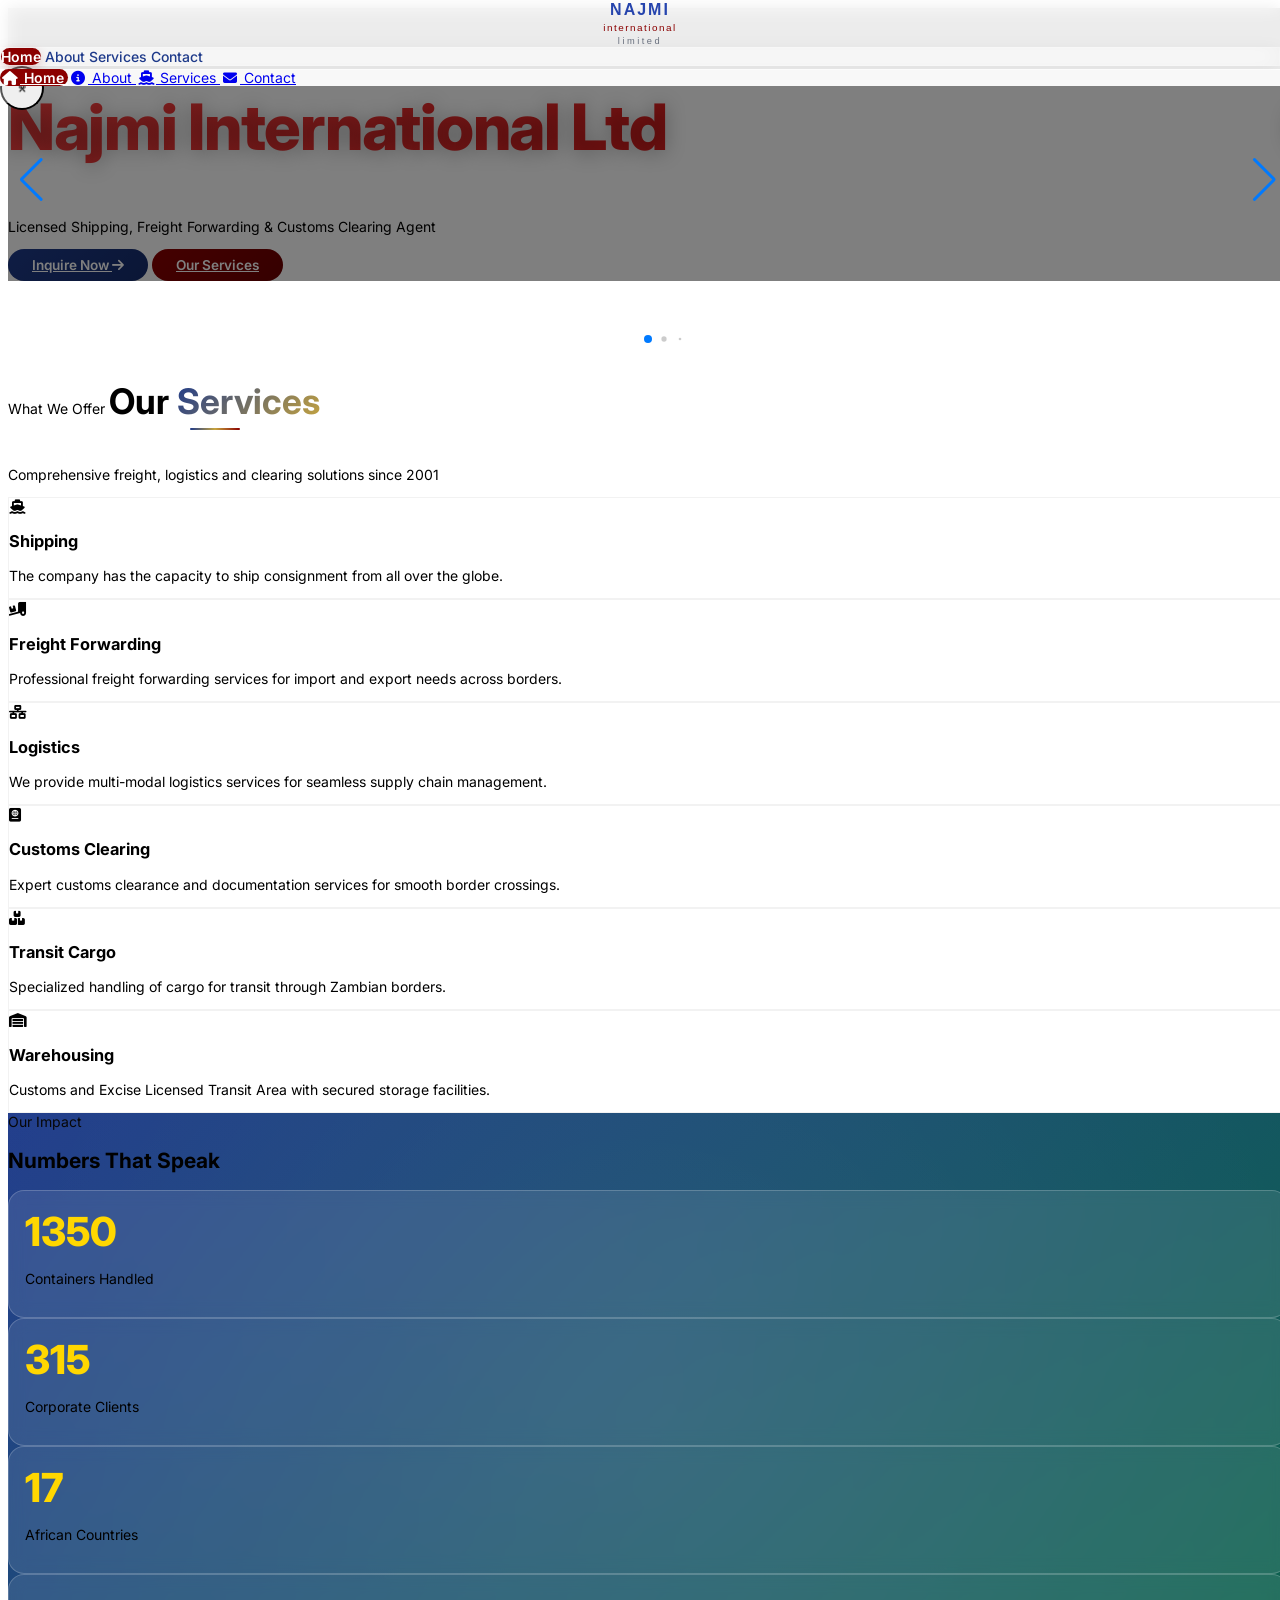
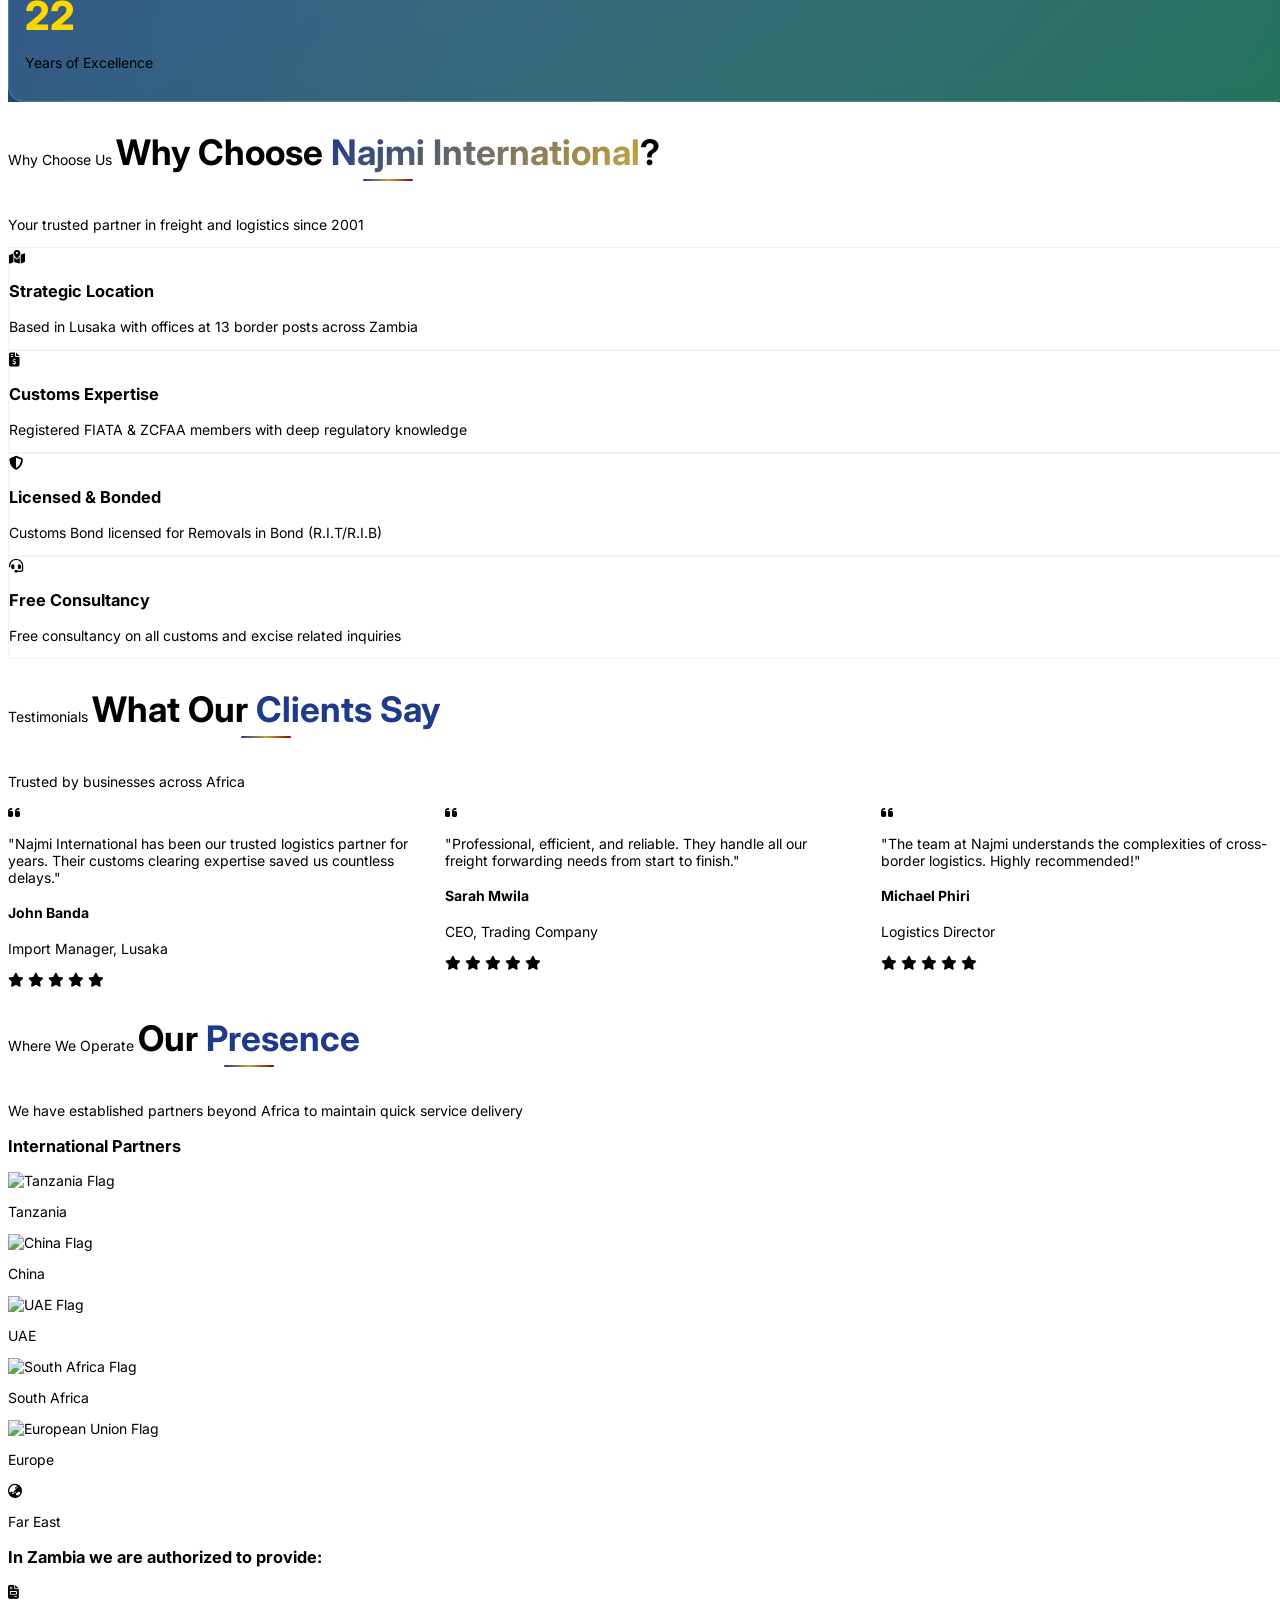
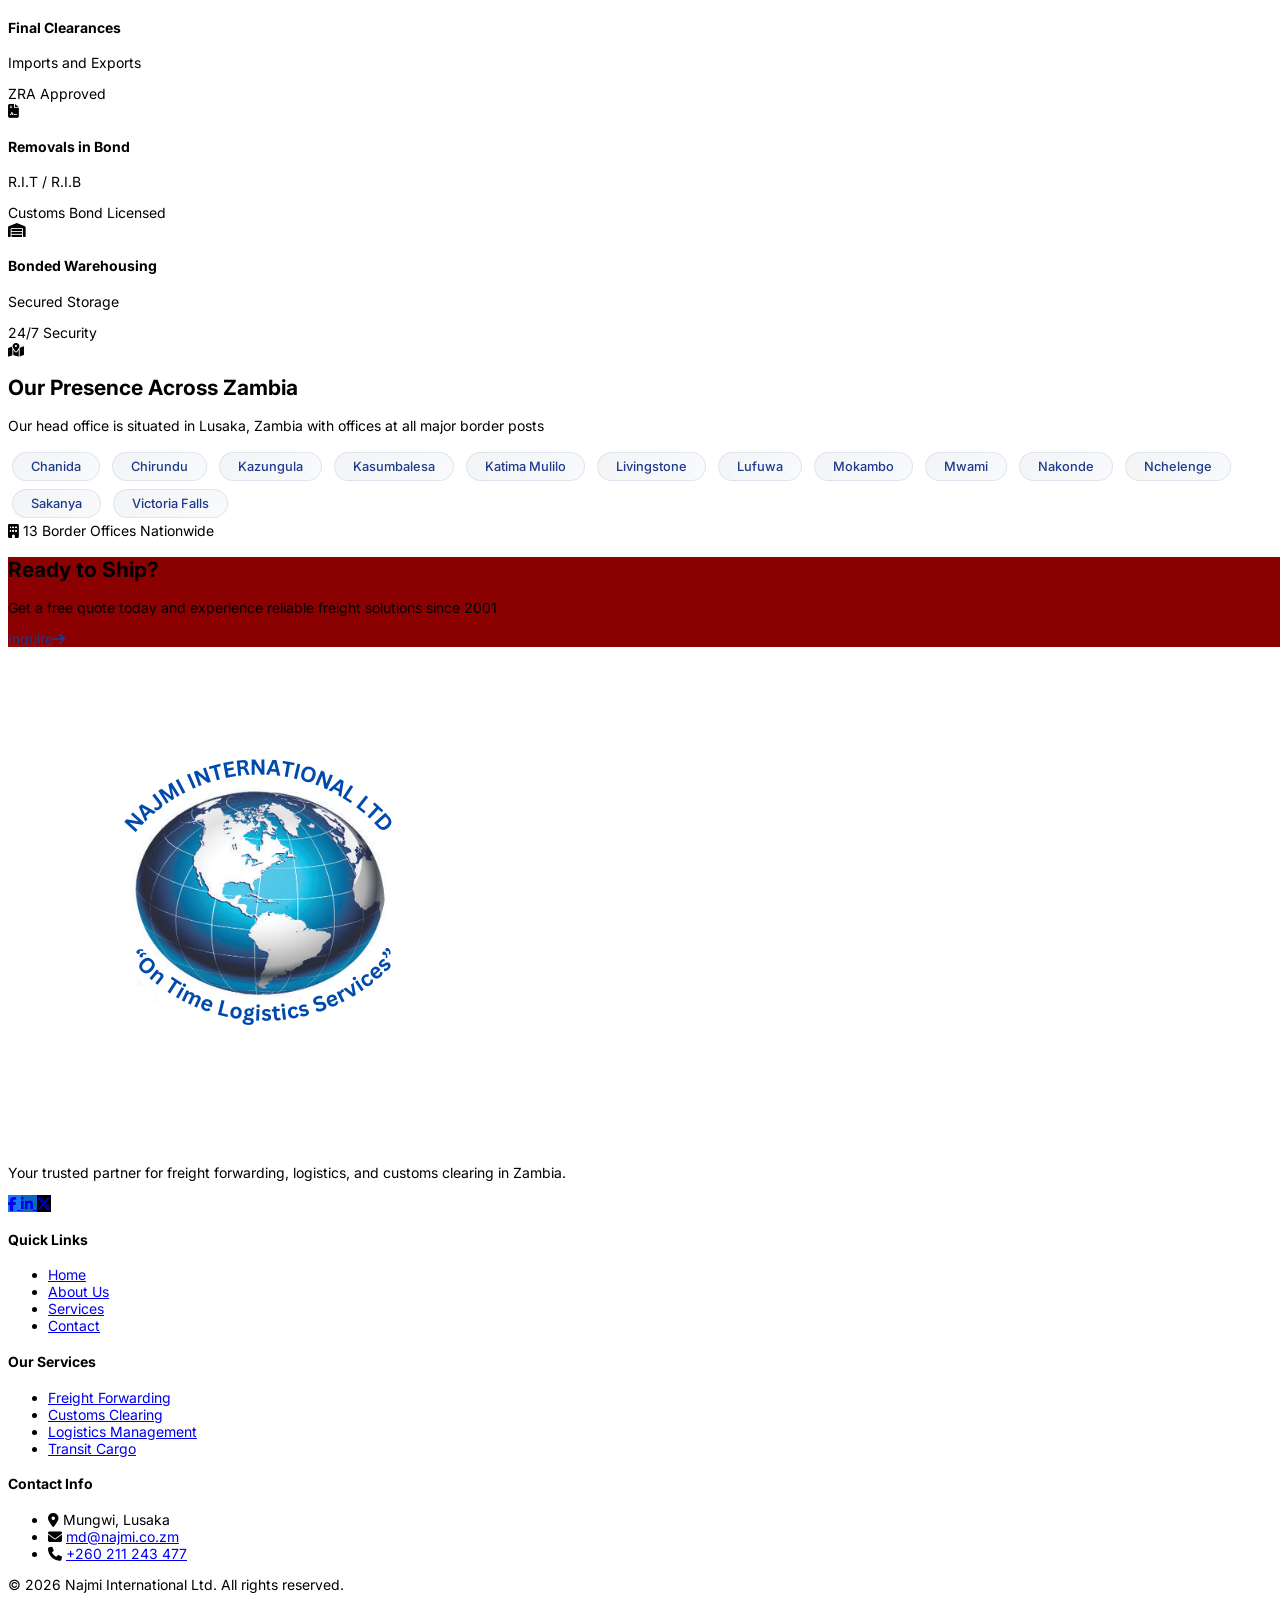
==== commit ef5e9ec0: "Add favicon package to all pages" ====
--- a/index.html
+++ b/index.html
@@ -3,8 +3,82 @@
 <head>
     <meta charset="UTF-8">
     <meta name="viewport" content="width=device-width, initial-scale=1.0">
-    <title>Najmi International Ltd - Freight, Logistics & Clearing Services Zambia</title>
-    <meta name="description" content="Najmi International Ltd provides freight forwarding, logistics, and customs clearing services in Lusaka, Zambia. Import, export, and transit cargo solutions since 2001.">
+    
+    <title>Najmi International Ltd | Freight Forwarding, Customs Clearing & Logistics Zambia</title>
+    <meta name="description" content="Najmi International Ltd is a licensed freight forwarding, customs clearing, and logistics company in Lusaka, Zambia. Trusted since 2001. Get a free quote today.">
+    <meta name="keywords" content="freight forwarding Zambia, customs clearing Lusaka, logistics Zambia, clearing agent Zambia, transit cargo Zambia, shipping Zambia, Najmi International, najmi.co.zm">
+    <meta name="author" content="Najmi International Ltd">
+    <meta name="robots" content="index, follow">
+    <link rel="canonical" href="https://najmi.co.zm/">
+    
+    <meta property="og:type" content="website">
+    <meta property="og:url" content="https://najmi.co.zm/">
+    <meta property="og:title" content="Najmi International Ltd | Freight Forwarding & Customs Clearing Zambia">
+    <meta property="og:description" content="Licensed freight forwarding, customs clearing, and logistics company in Lusaka, Zambia. Trusted since 2001.">
+    <meta property="og:image" content="https://najmi.co.zm/images/najmi_logo.png">
+    <meta property="og:site_name" content="Najmi International Ltd">
+    
+    <meta name="twitter:card" content="summary_large_image">
+    <meta name="twitter:title" content="Najmi International Ltd | Freight Forwarding & Customs Clearing Zambia">
+    <meta name="twitter:description" content="Licensed freight forwarding, customs clearing, and logistics company in Lusaka, Zambia.">
+    <meta name="twitter:image" content="https://najmi.co.zm/images/najmi_logo.png">
+    
+    <meta name="geo.region" content="ZM">
+    <meta name="geo.placename" content="Lusaka">
+    <meta name="geo.position" content="-15.392185;28.241509">
+    <meta name="ICBM" content="-15.392185, 28.241509">
+    
+    <link rel="icon" type="image/x-icon" href="images/favicon.ico">
+    <link rel="icon" type="image/png" sizes="32x32" href="images/favicon-32x32.png">
+    <link rel="icon" type="image/png" sizes="16x16" href="images/favicon-16x16.png">
+    <link rel="apple-touch-icon" sizes="180x180" href="images/apple-touch-icon.png">
+    <link rel="manifest" href="images/site.webmanifest">
+    
+    <script type="application/ld+json">
+    {
+        "@context": "https://schema.org",
+        "@type": "LocalBusiness",
+        "name": "Najmi International Ltd",
+        "image": "https://najmi.co.zm/images/najmi_logo.png",
+        "url": "https://najmi.co.zm",
+        "telephone": "+260211243477",
+        "email": "md@najmi.co.zm",
+        "address": {
+            "@type": "PostalAddress",
+            "streetAddress": "Mungwi Road, Industrial Area",
+            "addressLocality": "Lusaka",
+            "addressCountry": "ZM"
+        },
+        "geo": {
+            "@type": "GeoCoordinates",
+            "latitude": -15.392185,
+            "longitude": 28.241509
+        },
+        "openingHoursSpecification": [
+            {
+                "@type": "OpeningHoursSpecification",
+                "dayOfWeek": ["Monday", "Tuesday", "Wednesday", "Thursday", "Friday"],
+                "opens": "08:00",
+                "closes": "17:00"
+            },
+            {
+                "@type": "OpeningHoursSpecification",
+                "dayOfWeek": "Saturday",
+                "opens": "08:00",
+                "closes": "13:00"
+            }
+        ],
+        "priceRange": "$$",
+        "description": "Licensed freight forwarding, customs clearing, and logistics company in Lusaka, Zambia. Established 2001.",
+        "foundingDate": "2001",
+        "areaServed": "Zambia",
+        "sameAs": [
+            "https://www.facebook.com/najmiinternational",
+            "https://www.linkedin.com/company/najmiinternational",
+            "https://twitter.com/najmiintl"
+        ]
+    }
+    </script>
     
     <script src="https://cdn.tailwindcss.com"></script>
     <link rel="stylesheet" href="https://cdn.jsdelivr.net/npm/swiper@11/swiper-bundle.min.css"/>
@@ -13,7 +87,6 @@
     <link href="https://fonts.googleapis.com/css2?family=Inter:opsz,wght@14..32,300;14..32,400;14..32,500;14..32,600;14..32,700;14..32,800&display=swap" rel="stylesheet">
     
     <style>
-        /* ===== PREVENT HORIZONTAL SCROLL ON MOBILE ===== */
         html, body {
             overflow-x: hidden !important;
             width: 100% !important;
@@ -34,7 +107,6 @@
             max-width: 100% !important;
         }
 
-        /* ===== FIX HERO IMAGES ZOOMING ON MOBILE ===== */
         @media (max-width: 768px) {
             .heroSwiper .swiper-slide .absolute.inset-0.bg-cover {
                 background-size: contain !important;
@@ -42,12 +114,10 @@
                 background-position: center !important;
             }
             
-            /* ===== REMOVE OVERLAY ON MOBILE ===== */
             .slide-overlay-dark {
                 background: rgba(0, 0, 0, 0.2) !important;
             }
             
-            /* ===== FIX HERO HEIGHT ON MOBILE ===== */
             .heroSwiper {
                 height: 50vh !important;
                 max-height: 400px !important;
@@ -356,7 +426,6 @@
             border-color: #1E3A8A;
         }
 
-        /* ===== MOBILE GRID FIXES ===== */
         @media (max-width: 768px) {
             .grid.md\:grid-cols-2 {
                 grid-template-columns: 1fr !important;
@@ -386,18 +455,13 @@
     
     <div id="navbar-placeholder"></div>
     
-    <!-- Hero Swiper -->
     <section class="pt-16">
         <div class="swiper heroSwiper w-full h-[85vh] md:h-[80vh]">
             <div class="swiper-wrapper">
-                <!-- FIRST SLIDE - Truck Image -->
                 <div class="swiper-slide relative">
                     <div class="absolute inset-0 bg-cover bg-center" style="background-image: url('images/truck.png'); background-size: cover; background-position: center;"></div>
                     <div class="slide-overlay-dark"></div>
                     <div class="relative z-20 flex flex-col justify-center items-center h-full text-white text-center px-4 slide-content">
-                        <div class="inline-block px-3 py-1 rounded-full bg-white/20 backdrop-blur-sm text-xs mb-3" data-aos="fade-up">
-                            
-                        </div>
                         <h1 class="text-3xl md:text-5xl lg:text-6xl font-bold mb-4 hero-heading-red" data-aos="fade-up" data-aos-delay="100">
                             Najmi International Ltd
                         </h1>
@@ -415,14 +479,10 @@
                     </div>
                 </div>
                 
-                <!-- SECOND SLIDE - Plane Image -->
                 <div class="swiper-slide relative">
                     <div class="absolute inset-0 bg-cover bg-center" style="background-image: url('images/plane.png'); background-size: cover; background-position: center;"></div>
                     <div class="slide-overlay-dark"></div>
                     <div class="relative z-20 flex flex-col justify-center items-center h-full text-white text-center px-4 slide-content">
-                        <div class="inline-block px-3 py-1 rounded-full bg-white/20 backdrop-blur-sm text-xs mb-3" data-aos="fade-up">
-                            
-                        </div>
                         <h2 class="text-3xl md:text-5xl lg:text-6xl font-bold mb-4 hero-heading" data-aos="fade-up" data-aos-delay="100">
                             Global Air Cargo
                         </h2>
@@ -437,7 +497,6 @@
                     </div>
                 </div>
                 
-                <!-- THIRD SLIDE - Container Ship Image -->
                 <div class="swiper-slide relative">
                     <div class="absolute inset-0 bg-cover bg-center" style="background-image: url('https://images.unsplash.com/photo-1586528116311-ad8dd3c8310d?w=1920&h=1080&fit=crop'); background-size: cover;"></div>
                     <div class="slide-overlay-dark"></div>
@@ -459,7 +518,6 @@
                     </div>
                 </div>
                 
-                <!-- FOURTH SLIDE - Container Ship at Sea -->
                 <div class="swiper-slide relative">
                     <div class="absolute inset-0 bg-cover bg-center" style="background-image: url('https://images.unsplash.com/photo-1494412574643-ff11b0a5c1c3?w=1920&h=1080&fit=crop'); background-size: cover;"></div>
                     <div class="slide-overlay-dark"></div>
@@ -487,7 +545,6 @@
         </div>
     </section>
     
-    <!-- Services Section -->
     <section class="py-16 px-6">
         <div class="container mx-auto max-w-full">
             <div class="text-center mb-10">
@@ -501,7 +558,6 @@
             </div>
             
             <div class="grid grid-cols-1 sm:grid-cols-2 lg:grid-cols-3 gap-5">
-                <!-- Shipping -->
                 <div class="service-card bg-white rounded-xl p-5 shadow-md" data-aos="fade-up" data-aos-delay="0">
                     <div class="w-12 h-12 rounded-xl bg-blue-100 flex items-center justify-center mb-3 float-icon">
                         <i class="fas fa-ship text-xl text-blue-700"></i>
@@ -510,7 +566,6 @@
                     <p class="text-gray-600 text-xs leading-relaxed">The company has the capacity to ship consignment from all over the globe.</p>
                 </div>
                 
-                <!-- Freight Forwarding -->
                 <div class="service-card bg-white rounded-xl p-5 shadow-md" data-aos="fade-up" data-aos-delay="100">
                     <div class="w-12 h-12 rounded-xl bg-red-100 flex items-center justify-center mb-3 float-icon" style="animation-delay: 0.5s;">
                         <i class="fas fa-truck-ramp-box text-xl text-red-700"></i>
@@ -519,7 +574,6 @@
                     <p class="text-gray-600 text-xs leading-relaxed">Professional freight forwarding services for import and export needs across borders.</p>
                 </div>
                 
-                <!-- Logistics -->
                 <div class="service-card bg-white rounded-xl p-5 shadow-md" data-aos="fade-up" data-aos-delay="200">
                     <div class="w-12 h-12 rounded-xl bg-blue-100 flex items-center justify-center mb-3 float-icon" style="animation-delay: 1s;">
                         <i class="fas fa-network-wired text-xl text-blue-700"></i>
@@ -528,7 +582,6 @@
                     <p class="text-gray-600 text-xs leading-relaxed">We provide multi-modal logistics services for seamless supply chain management.</p>
                 </div>
                 
-                <!-- Customs Clearing -->
                 <div class="service-card bg-white rounded-xl p-5 shadow-md" data-aos="fade-up" data-aos-delay="300">
                     <div class="w-12 h-12 rounded-xl bg-red-100 flex items-center justify-center mb-3 float-icon" style="animation-delay: 1.5s;">
                         <i class="fas fa-passport text-xl text-red-700"></i>
@@ -537,7 +590,6 @@
                     <p class="text-gray-600 text-xs leading-relaxed">Expert customs clearance and documentation services for smooth border crossings.</p>
                 </div>
                 
-                <!-- Transit Cargo -->
                 <div class="service-card bg-white rounded-xl p-5 shadow-md" data-aos="fade-up" data-aos-delay="400">
                     <div class="w-12 h-12 rounded-xl bg-blue-100 flex items-center justify-center mb-3 float-icon" style="animation-delay: 2s;">
                         <i class="fas fa-boxes text-xl text-blue-700"></i>
@@ -546,7 +598,6 @@
                     <p class="text-gray-600 text-xs leading-relaxed">Specialized handling of cargo for transit through Zambian borders.</p>
                 </div>
                 
-                <!-- Warehousing -->
                 <div class="service-card bg-white rounded-xl p-5 shadow-md" data-aos="fade-up" data-aos-delay="500">
                     <div class="w-12 h-12 rounded-xl bg-red-100 flex items-center justify-center mb-3 float-icon" style="animation-delay: 2.5s;">
                         <i class="fas fa-warehouse text-xl text-red-700"></i>
@@ -558,7 +609,6 @@
         </div>
     </section>
     
-    <!-- Stats Section - Blue & Green Theme -->
     <section class="stats-bg py-12 px-6 relative overflow-hidden">
         <div class="container mx-auto relative z-10 max-w-full">
             <div class="text-center mb-8">
@@ -586,7 +636,6 @@
         </div>
     </section>
     
-    <!-- Why Choose Us -->
     <section class="py-16 px-6 bg-[#F8F9FA]">
         <div class="container mx-auto max-w-full">
             <div class="text-center mb-10">
@@ -631,7 +680,6 @@
         </div>
     </section>
     
-    <!-- Testimonials -->
     <section class="py-16 px-6">
         <div class="container mx-auto max-w-full">
             <div class="text-center mb-10">
@@ -701,7 +749,6 @@
         </div>
     </section>
     
-    <!-- Coverage Section - WITH FLAGS -->
     <section class="py-16 px-6 bg-[#F8F9FA]">
         <div class="container mx-auto max-w-full">
             <div class="text-center mb-10">
@@ -710,7 +757,6 @@
                 <p class="text-gray-600 text-sm max-w-2xl mx-auto mt-4" data-aos="fade-up" data-aos-delay="100">We have established partners beyond Africa to maintain quick service delivery</p>
             </div>
             
-            <!-- International Partners - WITH FLAGS -->
             <div class="mb-12" data-aos="fade-up" data-aos-delay="150">
                 <h3 class="text-center text-lg font-bold mb-6">International <span class="text-blue-700">Partners</span></h3>
                 <div class="grid grid-cols-2 sm:grid-cols-3 md:grid-cols-3 lg:grid-cols-6 gap-4">
@@ -743,11 +789,9 @@
                 </div>
             </div>
             
-            <!-- Zambia Authorized Services - NEW BEAUTIFUL CARDS -->
             <div class="text-center" data-aos="fade-up" data-aos-delay="200">
                 <h3 class="text-center text-lg font-bold mb-6">In Zambia we are authorized to provide:</h3>
                 <div class="grid grid-cols-1 sm:grid-cols-3 gap-6 max-w-4xl mx-auto">
-                    <!-- Card 1 - Final Clearances -->
                     <div class="auth-card bg-white rounded-2xl p-5 shadow-lg hover:shadow-2xl transition-all duration-300 relative overflow-hidden group">
                         <div class="absolute top-0 right-0 w-20 h-20 bg-gradient-to-br from-blue-500/10 to-transparent rounded-bl-full"></div>
                         <div class="w-14 h-14 bg-gradient-to-br from-blue-500 to-blue-600 rounded-xl flex items-center justify-center mb-4 shadow-md group-hover:scale-110 transition-transform duration-300">
@@ -758,7 +802,6 @@
                         <div class="mt-3 inline-block px-3 py-1 bg-blue-100 text-blue-600 rounded-full text-xs font-medium">ZRA Approved</div>
                     </div>
                     
-                    <!-- Card 2 - Removals in Bond -->
                     <div class="auth-card bg-white rounded-2xl p-5 shadow-lg hover:shadow-2xl transition-all duration-300 relative overflow-hidden group">
                         <div class="absolute top-0 right-0 w-20 h-20 bg-gradient-to-br from-red-500/10 to-transparent rounded-bl-full"></div>
                         <div class="w-14 h-14 bg-gradient-to-br from-red-500 to-red-600 rounded-xl flex items-center justify-center mb-4 shadow-md group-hover:scale-110 transition-transform duration-300">
@@ -769,7 +812,6 @@
                         <div class="mt-3 inline-block px-3 py-1 bg-red-100 text-red-600 rounded-full text-xs font-medium">Customs Bond Licensed</div>
                     </div>
                     
-                    <!-- Card 3 - Bonded Warehousing -->
                     <div class="auth-card bg-white rounded-2xl p-5 shadow-lg hover:shadow-2xl transition-all duration-300 relative overflow-hidden group">
                         <div class="absolute top-0 right-0 w-20 h-20 bg-gradient-to-br from-emerald-500/10 to-transparent rounded-bl-full"></div>
                         <div class="w-14 h-14 bg-gradient-to-br from-emerald-500 to-emerald-600 rounded-xl flex items-center justify-center mb-4 shadow-md group-hover:scale-110 transition-transform duration-300">
@@ -784,7 +826,6 @@
         </div>
     </section>
     
-    <!-- Border Offices Section - Clean Simple List -->
     <section class="py-12 px-6 bg-white">
         <div class="container mx-auto text-center max-w-full">
             <div data-aos="fade-up">
@@ -818,7 +859,6 @@
         </div>
     </section>
     
-    <!-- CTA Section -->
     <section class="py-12 px-6" style="background-color: #8B0000;">
         <div class="container mx-auto text-center text-white max-w-full">
             <h2 class="text-xl md:text-2xl font-bold mb-3" data-aos="fade-up">Ready to Ship?</h2>
@@ -839,7 +879,6 @@
     <script>
         AOS.init({ duration: 1000, once: true, offset: 100 });
         
-        // ===== COUNTER ANIMATION - FIXED =====
         function animateCounters() {
             const counters = document.querySelectorAll('.counter');
             const triggerBottom = window.innerHeight * 0.85;
@@ -868,7 +907,6 @@
             });
         }
 
-        // Run on load and scroll
         window.addEventListener('load', function() {
             animateCounters();
             setTimeout(animateCounters, 500);
@@ -878,7 +916,6 @@
         window.addEventListener('scroll', animateCounters);
         window.addEventListener('resize', animateCounters);
         
-        // ===== HERO SWIPER - FIXED: FORCE 1 SLIDE =====
         const heroSwiper = new Swiper('.heroSwiper', {
             loop: true,
             autoplay: {
@@ -911,7 +948,6 @@
             },
         });
         
-        // ===== TESTIMONIAL SWIPER =====
         const testimonialSwiper = new Swiper('.testimonialSwiper', {
             loop: true,
             autoplay: {
